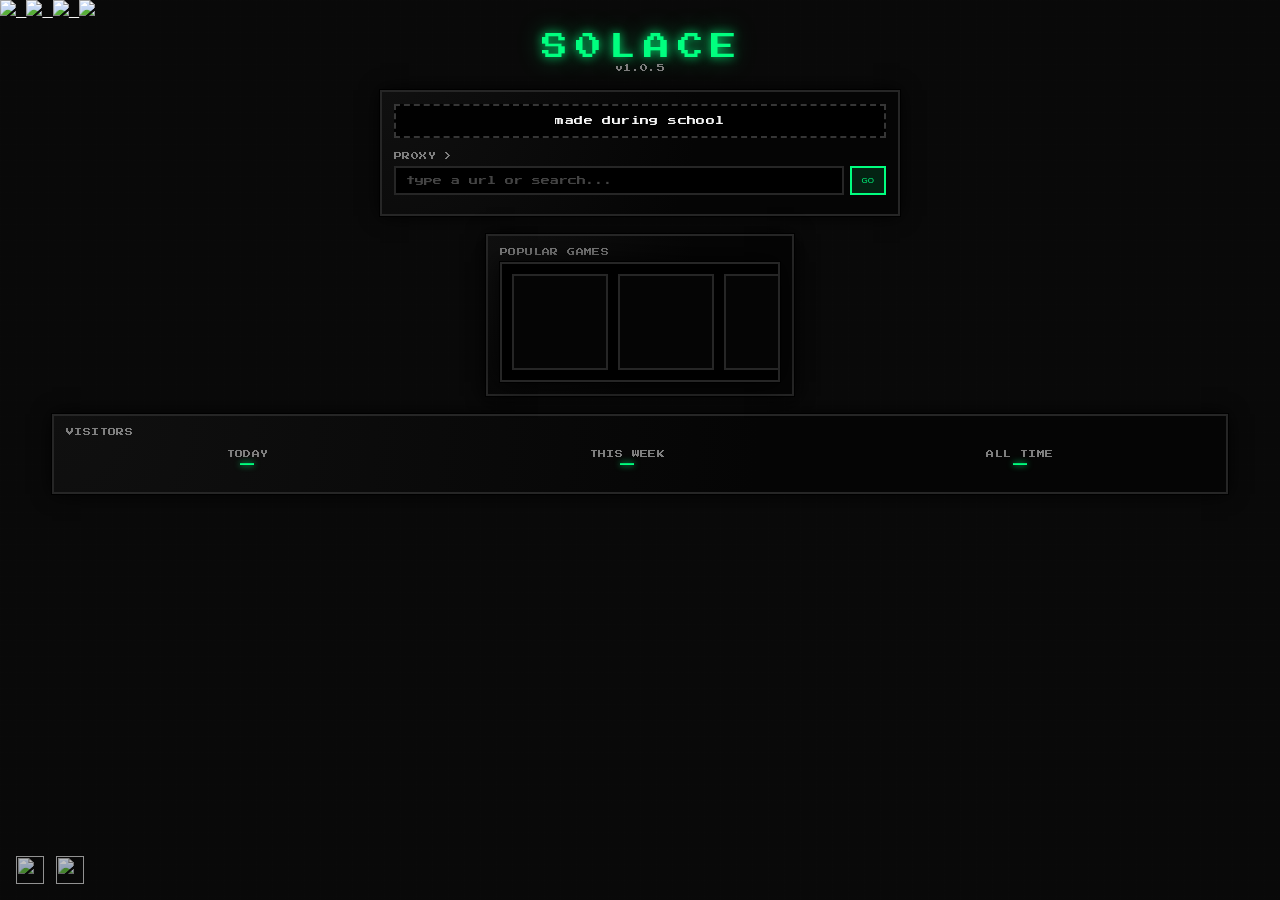
==== public/index.html @ e9535b90 "Update index.html" ====
<!doctype html>
<html lang="en">
<head>
  <meta charset="utf-8" />
  <meta name="viewport" content="width=device-width, initial-scale=1.0, shrink-to-fit=no" />
  <title>S0LACE</title>

  <link rel="shortcut icon" href="favicon.ico" />
  <link rel="stylesheet" href="index.css" />

  <!-- Scramjet stack -->
  <script src="/scram/scramjet.all.js"></script>
  <script src="baremux/index.js" defer></script>
  <script src="epoxy/index.js" defer></script>
  <script src="register-sw.js" defer></script>
  <script src="search.js" defer></script>
  <script src="index.js" defer></script>

  <!-- global theme / settings -->
  <script src="global-hub.js" defer></script>

  <style>
    :root {
      --header-h: 64px;
    }

    /* ===== HEADER / PROXY FIX ===== */
    main { padding-top: var(--header-h); }

    body.sj-proxied main { padding-top: 0; }

    body.sj-proxied iframe,
    body.sj-proxied .scramjet-frame,
    body.sj-proxied .bare-frame {
      position: fixed;
      inset: 0;
      width: 100vw;
      height: 100vh;
      border: none;
      z-index: 1;
    }

    body.sj-proxied .site-header {
      transform: translateY(-100%);
      transition: transform 0.25s ease;
    }

    .site-header {
      transition: transform 0.25s ease;
    }

    /* ===== BOTTOM ICONS ===== */
    #bottom-icons {
      position: fixed;
      bottom: 16px;
      left: 16px;
      display: flex;
      gap: 12px;
      z-index: 999;
    }
    #bottom-icons img {
      width: 28px;
      height: 28px;
      cursor: pointer;
      opacity: 0.75;
      transition: 0.2s;
    }
    #bottom-icons img:hover {
      opacity: 1;
      filter: drop-shadow(0 0 6px var(--accent));
    }

    /* ===== CENTER TEXT ===== */
    #motd {
      text-align: center;
      cursor: pointer;
    }

    .home-version {
      font-family: "Press Start 2P";
      font-size: 8px;
      color: var(--fg-dim);
      margin-top: 4px;
      text-align: center;
    }

    /* ===== POPULAR GAMES LOOP ===== */
    .popular-wrap {
      overflow: hidden;
      position: relative;
    }

    .popular-track {
      display: flex;
      width: max-content;
      animation: popular-scroll 40s linear infinite;
    }

    @keyframes popular-scroll {
      from { transform: translateX(0); }
      to { transform: translateX(-50%); }
    }

    /* ===== VISITOR PANEL ===== */
    .visitor-stats {
      display: flex;
      justify-content: space-around;
      padding: 8px 0;
    }
    .visitor-box {
      text-align: center;
      font-family: "Press Start 2P";
    }
    .visitor-label {
      font-size: 8px;
      color: var(--fg-dim);
    }
    .visitor-number {
      font-size: 14px;
      color: var(--accent);
      text-shadow: 0 0 6px var(--accent);
    }
  </style>
</head>

<body>

<!-- Bottom icons -->
<div id="bottom-icons">
  <img src="thumbs/trello.png" onclick="window.open('https://trello.com/b/GZg1EjXk/s0lace-tracking','_blank')" />
  <img src="thumbs/github.png" onclick="window.open('https://github.com/granthhss0/S0LACE','_blank')" />
</div>

<nav class="side-header">
  <a href="index.html" class="side-icon" data-icon="home" title="Home">
    <img />
  </a>
  <a href="games.html" class="side-icon" data-icon="games" title="Games">
    <img />
  </a>
  <a href="media.html" class="side-icon" data-icon="media" title="Media">
    <img />
  </a>
  <a href="settings.html" class="side-icon" data-icon="settings" title="Settings">
    <img />
  </a>
</nav>



<main class="home-main">

  <section class="home-center">
    <div class="home-logo-title">
      <div class="home-logo-mark">S0LACE</div>
      <div class="home-version">v1.0.5</div>
    </div>

    <section class="home-panel home-proxy-panel">
      <div id="motd">loading</div>

      <div style="margin-top:14px;">
        <div class="proxy-label">PR0XY &gt;</div>
        <form id="sj-form">
          <input id="sj-search-engine" value="https://www.google.com/search?q=%s" type="hidden" />
          <input id="sj-address" type="text" placeholder="type a url or search..." />
          <button class="proxy-btn" type="submit">GO</button>
        </form>
        <div id="sj-error"></div>
        <pre id="sj-error-code"></pre>
      </div>
    </section>
  </section>

  <!-- POPULAR GAMES -->
  <section class="home-panel home-popular-panel">
    <div class="motd-label">POPULAR GAMES</div>
    <div class="popular-wrap">
      <div class="popular-track">

      <a class="popular-pill" href="player.html?game=games/retrobowl/index.html">
        <span class="pill-thumb" style="background-image:url('thumbs/retrobowl.png')"></span>
        <span class="pill-name">Retro Bowl</span>
      </a>

      <a class="popular-pill" href="player.html?game=games/balatro/index.html">
        <span class="pill-thumb" style="background-image:url('thumbs/balatro.jpeg')"></span>
        <span class="pill-name">Balatro</span>
      </a>

      <a class="popular-pill" href="player.html?game=games/geometrydash/index.html">
        <span class="pill-thumb" style="background-image:url('thumbs/geometrydash.png')"></span>
        <span class="pill-name">Geometry Dash</span>
      </a>

      <a class="popular-pill" href="player.html?game=games/monkey-mart/index.html">
        <span class="pill-thumb" style="background-image:url('thumbs/monkey-mart.jpeg')"></span>
        <span class="pill-name">Monkey Mart</span>
      </a>

      <a class="popular-pill" href="player.html?game=games/level-devil/index.html">
        <span class="pill-thumb" style="background-image:url('thumbs/leveldevil.jpeg')"></span>
        <span class="pill-name">Level Devil</span>
      </a>

      <a class="popular-pill" href="player.html?game=games/deadlydescent/index.html">
        <span class="pill-thumb" style="background-image:url('thumbs/deadlydescent.jpeg')"></span>
        <span class="pill-name">Deadly Descentspan>
      </a>

      <a class="popular-pill" href="player.html?game=games/gladdihoppers.html">
        <span class="pill-thumb" style="background-image:url('thumbs/gladdihoppers.png')"></span>
        <span class="pill-name">Gladihoppers</span>
      </a>

      <a class="popular-pill" href="player.html?game=games/snow-rider/index.html">
        <span class="pill-thumb" style="background-image:url('thumbs/snow-rider.jpeg')"></span>
        <span class="pill-name">Snow Rider 3D</span>
      </a>


      <a class="popular-pill" href="player.html?game=games/drift-boss/index.html">
        <span class="pill-thumb" style="background-image:url('thumbs/drift-boss.jpeg')"></span>
        <span class="pill-name">Drift Boss</span>
      </a>

       <a class="popular-pill" href="player.html?game=games/retrobowl/index.html">
        <span class="pill-thumb" style="background-image:url('thumbs/retrobowl.png')"></span>
        <span class="pill-name">Retro Bowl</span>
      </a>

      <a class="popular-pill" href="player.html?game=games/balatro/index.html">
        <span class="pill-thumb" style="background-image:url('thumbs/balatro.jpeg')"></span>
        <span class="pill-name">Balatro</span>
      </a>

      <a class="popular-pill" href="player.html?game=games/geometrydash/index.html">
        <span class="pill-thumb" style="background-image:url('thumbs/geometrydash.png')"></span>
        <span class="pill-name">Geometry Dash</span>
      </a>

      <a class="popular-pill" href="player.html?game=games/monkey-mart/index.html">
        <span class="pill-thumb" style="background-image:url('thumbs/monkey-mart.jpeg')"></span>
        <span class="pill-name">Monkey Mart</span>
      </a>

      <a class="popular-pill" href="player.html?game=games/level-devil/index.html">
        <span class="pill-thumb" style="background-image:url('thumbs/leveldevil.jpeg')"></span>
        <span class="pill-name">Level Devil</span>
      </a>

      <a class="popular-pill" href="player.html?game=games/deadlydescent/index.html">
        <span class="pill-thumb" style="background-image:url('thumbs/deadlydescent.jpeg')"></span>
        <span class="pill-name">Deadly Descentspan>
      </a>

      <a class="popular-pill" href="player.html?game=games/gladdihoppers.html">
        <span class="pill-thumb" style="background-image:url('thumbs/gladdihoppers.png')"></span>
        <span class="pill-name">Gladihoppers</span>
      </a>

      <a class="popular-pill" href="player.html?game=games/snow-rider/index.html">
        <span class="pill-thumb" style="background-image:url('thumbs/snow-rider.jpeg')"></span>
        <span class="pill-name">Snow Rider 3D</span>
      </a>

      <!-- LOOP 2 -->
      <a class="popular-pill" href="player.html?game=games/retrobowl/index.html">
        <span class="pill-thumb" style="background-image:url('thumbs/retrobowl.png')"></span>
        <span class="pill-name">Retro Bowl</span>
      </a>

      <a class="popular-pill" href="player.html?game=games/drift-boss/index.html">
        <span class="pill-thumb" style="background-image:url('thumbs/drift-boss.jpeg')"></span>
        <span class="pill-name">Drift Boss</span>
      </a>

      </div>
    </div>
  </section>

  <!-- VISITORS -->
  <section class="home-panel">
    <div class="motd-label">VISITORS</div>
    <div class="visitor-stats">
      <div class="visitor-box">
        <div class="visitor-label">TODAY</div>
        <div id="vis-today" class="visitor-number">—</div>
      </div>
      <div class="visitor-box">
        <div class="visitor-label">THIS WEEK</div>
        <div id="vis-week" class="visitor-number">—</div>
      </div>
      <div class="visitor-box">
        <div class="visitor-label">ALL TIME</div>
        <div id="vis-all" class="visitor-number">—</div>
      </div>
    </div>
  </section>

</main>

<!-- MOTD -->
<script>
const motdEl = document.getElementById("motd");
const lines = [
  "any movie or show on media",
  "why are people actually using this site",
  "shout out to aurababy and 55gms",
  "if we average 2500 visitors per day im adding ads and selling out",
  "made during school",
  "stop giving me stupid suggestions",
  "why are people actually using this site",
  "as of 12/15 we are somehow averaging 500 viewer wth",
  "rip trinity",
  "what do yall know about moonlight",
  "need to finish adding custom domains",
  "s0lace discord???",
  "it welcome to derry finale was peak",
  "bro how are 500 people using this stupid site",
  "coding is confuzzling",
  "school admin im sowy for this site"
];
function setRandomMotd() {
  motdEl.textContent = lines[Math.floor(Math.random() * lines.length)];
}
motdEl.onclick = setRandomMotd;
setRandomMotd();
</script>

<script>
document.querySelectorAll(".side-icon").forEach(a => {
  if (a.href === location.href) a.classList.add("active");
});
</script>



<!-- Proxy detection -->
<script>
setInterval(() => {
  const proxied = document.querySelector("iframe,.scramjet-frame,.bare-frame");
  document.body.classList.toggle("sj-proxied", !!proxied);
}, 500);
</script>

<!-- FIREBASE VISITOR COUNTER (FIXED) -->
<script type="module">
import { initializeApp } from "https://www.gstatic.com/firebasejs/10.7.1/firebase-app.js";
import { getDatabase, ref, get, set } from "https://www.gstatic.com/firebasejs/10.7.1/firebase-database.js";

const app = initializeApp({
  apiKey: "AIzaSyBbgy76ThxHaKlOhpiLQ6Nw4ekR1b9t3DA",
  authDomain: "s0lace-web.firebaseapp.com",
  databaseURL: "https://s0lace-web-default-rtdb.firebaseio.com",
  projectId: "s0lace-web"
});

const db = getDatabase(app);

function todayKey(){return new Date().toISOString().split("T")[0];}
function weekKey(){
  const d=new Date(),j=new Date(d.getFullYear(),0,1);
  return "week_"+Math.ceil((((d-j)/86400000)+j.getDay()+1)/7);
}

async function updateCounters(inc=false){
  const allRef=ref(db,"visitors/all");
  const todayRef=ref(db,"visitors/today/"+todayKey());
  const weekRef=ref(db,"visitors/week/"+weekKey());

  const all=(await get(allRef)).val()||0;
  const today=(await get(todayRef)).val()||0;
  const week=(await get(weekRef)).val()||0;

  if(inc){
    await set(allRef,all+1);
    await set(todayRef,today+1);
    await set(weekRef,week+1);
  }

  document.getElementById("vis-all").textContent = all + (inc?1:0);
  document.getElementById("vis-today").textContent = today + (inc?1:0);
  document.getElementById("vis-week").textContent = week + (inc?1:0);
}

if(!sessionStorage.getItem("s0lace-counted")){
  sessionStorage.setItem("s0lace-counted","1");
  updateCounters(true);
}else updateCounters(false);
</script>

<script>
const ICON_MAP = {
  green: "green",
  amber: "amber",
  violet: "purple",
  white: "white"
};

function updateSideIcons() {
  const accent = localStorage.getItem("s0laceAccent") || "gray";
  const color = ICON_MAP[accent] || "gray";

  document.querySelectorAll(".side-icon").forEach(a => {
    const name = a.dataset.icon;
    const img = a.querySelector("img");
    const isActive = a.href === location.href;

    img.src = `thumbs/${name} ${isActive ? color : "gray"}.png`;
  });
}

updateSideIcons();
window.addEventListener("storage", updateSideIcons);
</script>


</body>
</html>
---- public/index.css ----
@import url("https://fonts.googleapis.com/css2?family=Press+Start+2P&display=swap");

/* ========= ROOT / GLOBAL ========= */

:root {
  --bg: #000000;
  --bg-soft: #050505;
  --panel: #080808;
  --panel-alt: #101010;
  --fg: #f5f5f5;
  --fg-dim: #7f7f7f;
  --accent: #00ff7f;
  --accent-soft: rgba(0, 255, 127, 0.12);
  --border-hard: #262626;
  --header-h: 56px;
}

/* ================================
   ACCOUNT PAGE OVERRIDES
   Makes buttons normal-sized,
   fixes font, proper spacing
================================ */

.account-panel,
#loggedin-section .home-panel {
  font-size: 12px !important;
}

/* Inputs */
.account-block input {
  font-size: 12px !important;
  padding: 10px !important;
  height: 38px;
}

/* Buttons */
.account-btn,
.account-actions .proxy-btn {
  font-size: 12px !important;
  padding: 10px 14px !important;
  height: 40px;
  line-height: 1;
  font-family: "Press Start 2P", sans-serif !important;
}

/* Full-width login/create buttons */
.account-btn {
  width: 100% !important;
}

/* Account action row */
.account-actions {
  gap: 12px;
}

.account-actions .proxy-btn {
  min-width: 140px;
  text-align: center;
}

/* Email label */
.account-email {
  font-size: 12px !important;
}

/* ========= THEME VARIANTS (ONLY OVERRIDE COLORS, NOTHING ELSE) ========= */

:root[data-theme="dark"] {
  --bg: #000000;
  --bg-soft: #050505;
  --panel: #080808;
  --panel-alt: #101010;
  --fg: #f5f5f5;
  --fg-dim: #7f7f7f;
  --border-hard: #262626;
}

:root[data-theme="light"] {
  --bg: #f4f4f5;
  --bg-soft: #e4e4e7;
  --panel: #ffffff;
  --panel-alt: #e5e7eb;
  --fg: #020617;
  --fg-dim: #4b5563;
  --border-hard: #cbd5f5;
}

:root[data-theme="baby"] {
  --bg: #021521;
  --bg-soft: #032334;
  --panel: #04243a;
  --panel-alt: #063751;
  --fg: #e0f2ff;
  --fg-dim: #8fb4d9;
  --border-hard: #0f3c5e;
}

:root[data-theme="xmas"] {
  --bg: #050b08;
  --bg-soft: #0a1510;
  --panel: #0f2017;
  --panel-alt: #152b1f;
  --fg: #fefce8;
  --fg-dim: #a3a3a3;
  --border-hard: #14532d;
}

/* ==========================================
   SETTINGS PAGE OVERRIDES (normal sized UI)
========================================== */

.settings-panel,
.settings-panel * {
  font-size: 12px !important;
  font-family: "Press Start 2P", sans-serif !important;
}

/* Buttons inside settings */
.settings-panel .proxy-btn,
#blank-launch,
#btn-reset-settings,
#btn-clear-media {
  font-size: 12px !important;
  padding: 10px 14px !important;
  height: 40px;
  text-align: center;
  line-height: 1;
}

/* Make full-width action buttons cleaner */
#blank-launch {
  width: 100%;
}

/* Inputs */
.settings-panel input,
.settings-panel select {
  font-size: 12px !important;
  padding: 10px !important;
  height: 38px;
}

/* Section labels */
.settings-panel .motd-label {
  font-size: 11px !important;
}


/* ========= REST OF YOUR ORIGINAL CSS (UNCHANGED) ========= */

* {
  box-sizing: border-box;
}

html,
body {
  margin: 0;
  padding: 0;
  height: 100%;
}

body {
  min-height: 100vh;
  background-color: var(--bg);
  color: var(--fg);
  font-family: "Press Start 2P", system-ui, sans-serif;
  font-size: 10px;
  letter-spacing: 0.04em;

  /* dungeon / CRT grid */
  background-image:
    linear-gradient(rgba(10, 10, 10, 0.9), rgba(10, 10, 10, 0.9)),
    repeating-linear-gradient(
      to right,
      rgba(255, 255, 255, 0.03) 0,
      rgba(255, 255, 255, 0.03) 1px,
      transparent 1px,
      transparent 16px
    ),
    repeating-linear-gradient(
      to bottom,
      rgba(255, 255, 255, 0.03) 0,
      rgba(255, 255, 255, 0.03) 1px,
      transparent 1px,
      transparent 16px
    );

  display: flex;
  flex-direction: column;
}

a {
  color: inherit;
}

/* ========= HEADER / NAV ========= */

.site-header {
  position: sticky;
  top: 0;
  z-index: 50;
  height: var(--header-h);
  display: flex;
  align-items: center;
  justify-content: space-between;
  padding: 0 14px;
  background: rgba(0, 0, 0, 0.98);
  border-bottom: 3px solid var(--border-hard);
  box-shadow: 0 0 0 1px #000, 0 6px 0 #000, 0 0 24px rgba(0, 255, 127, 0.2);
  flex-shrink: 0;
}

.site-title {
  font-size: 11px;
  text-transform: uppercase;
  color: var(--accent);
  text-shadow: 0 0 6px rgba(0, 255, 127, 0.7);
  display: flex;
  flex-direction: column;
  gap: 3px;
}

.site-title span {
  font-size: 8px;
  color: var(--fg-dim);
  text-shadow: none;
}

.site-nav {
  display: flex;
  gap: 6px;
  font-size: 8px;
}

.site-nav a {
  text-decoration: none;
  padding: 4px 8px;
  border-radius: 0;
  border: 2px solid transparent;
  color: var(--fg-dim);
  cursor: pointer;
  background: transparent;
  position: relative;
  overflow: hidden;
}

.site-nav a::before {
  content: "";
  position: absolute;
  inset: 0;
  background: linear-gradient(
    135deg,
    rgba(0, 255, 127, 0.2),
    transparent 50%,
    rgba(0, 255, 127, 0.2)
  );
  mix-blend-mode: screen;
  opacity: 0;
  transition: opacity 0.15s ease;
  pointer-events: none;
}

.site-nav a:hover::before {
  opacity: 1;
}

.site-nav a:hover {
  color: var(--fg);
  border-color: var(--border-hard);
  box-shadow: 0 0 0 1px #000, 0 0 18px rgba(0, 255, 127, 0.4);
}

.site-nav a.active {
  color: var(--accent);
  border-color: var(--accent);
  background: var(--accent-soft);
  box-shadow: 0 0 0 1px #000, 0 0 18px rgba(0, 255, 127, 0.6);
}

/* ========= MAIN LAYOUT ========= */

main {
  padding: 18px 12px 32px;
  max-width: 1200px;
  margin: 0 auto;
  width: 100%;
  flex: 1;
}

/* ========= PAGE HEADER ========= */

.page-header {
  display: flex;
  flex-direction: column;
  gap: 8px;
  margin-bottom: 18px;
}

h1 {
  font-size: 14px;
  margin: 0;
  text-transform: uppercase;
  display: inline-flex;
  align-items: center;
  gap: 8px;
}

h1::before,
h1::after {
  content: "█";
  color: var(--accent);
  font-size: 12px;
}

.sub {
  font-size: 8px;
  color: var(--fg-dim);
  max-width: 420px;
  line-height: 1.6;
}

.sub span {
  color: var(--accent);
}

/* ========= HOME ========= */

.home-main {
  flex: 1;
  padding: 18px 12px 32px;
  display: flex;
  flex-direction: column;
  gap: 18px;
}

.home-center {
  max-width: 520px;
  margin: 0 auto;
  width: 100%;
  display: flex;
  flex-direction: column;
  gap: 12px;
}

.home-logo-title {
  text-align: center;
  padding-bottom: 6px;
}

.home-logo-mark {
  font-size: 26px;
  letter-spacing: 0.3em;
  text-indent: 0.3em;
  color: var(--accent);
  text-transform: uppercase;
  text-shadow: 0 0 10px rgba(0, 255, 127, 0.8),
    0 0 22px rgba(0, 255, 127, 0.5);
}

.home-logo-sub {
  margin-top: 4px;
  font-size: 8px;
  color: var(--fg-dim);
}

.home-panel {
  border: 2px solid var(--border-hard);
  background: radial-gradient(circle at top left, #101010 0, #050505 60%);
  padding: 12px;
  box-shadow: 0 0 0 1px #000, 0 0 18px rgba(0, 0, 0, 0.9);
}

.home-proxy-panel {
  margin: 0;
}

.home-popular-panel {
  max-width: 1000px;
  margin: 0 auto;
}

.motd-label {
  font-size: 8px;
  color: var(--fg-dim);
  margin-bottom: 6px;
}

/* MOTD */
#motd {
  font-size: 9px;
  line-height: 1.6;
  cursor: pointer;
  padding: 8px;
  border: 2px dashed rgba(60, 60, 60, 0.9);
  background: rgba(0, 0, 0, 0.9);
}

#motd:hover {
  border-color: var(--accent);
  box-shadow: 0 0 12px rgba(0, 255, 127, 0.4);
}

/* POPULAR STRIP */
.popular-wrap {
  overflow: hidden;
  border: 2px solid var(--border-hard);
  background: #000;
  box-shadow: 0 0 0 1px #000, 0 0 24px rgba(0, 0, 0, 0.9);
}

.popular-track {
  display: flex;
  gap: 10px;
  padding: 10px;
  width: max-content;
  animation: popular-scroll 28s linear infinite;
}

@keyframes popular-scroll {
  from { transform: translateX(0); }
  to { transform: translateX(-50%); }
}

.popular-pill {
  position: relative;
  display: block;
  flex: 0 0 96px;
  height: 96px;
  border: 2px solid var(--border-hard);
  background: #050505;
  overflow: hidden;
  cursor: pointer;
}

.pill-thumb {
  position: absolute;
  inset: 0;
  background-size: cover;
  background-position: center;
  background-color: #050505;
  image-rendering: pixelated;
}

.pill-name {
  position: absolute;
  inset: 0;
  display: flex;
  align-items: center;
  justify-content: center;
  font-size: 8px;
  padding: 4px;
  text-align: center;
  background: rgba(0, 0, 0, 0.82);
  color: var(--accent);
  opacity: 0;
  transition: opacity 0.12s ease;
  text-shadow: 0 0 6px rgba(0, 255, 127, 0.7);
}

.popular-pill:hover .pill-name {
  opacity: 1;
}

@media (max-width: 600px) {
  .popular-pill {
    flex: 0 0 80px;
    height: 80px;
  }
}

/* PROXY FORM */

.proxy-label {
  font-size: 8px;
  color: var(--fg-dim);
  margin-bottom: 6px;
}

#sj-form {
  display: flex;
  gap: 6px;
  margin-top: 4px;
}

#sj-address {
  flex: 1;
  padding: 8px 10px;
  border-radius: 0;
  border: 2px solid var(--border-hard);
  background: #000;
  color: var(--fg);
  font-size: 9px;
  font-family: "Press Start 2P", system-ui, sans-serif;
}

#sj-address::placeholder {
  color: #444;
}

#sj-address:focus {
  border-color: var(--accent);
  box-shadow: 0 0 0 1px #000, 0 0 12px rgba(0, 255, 127, 0.5);
}

.proxy-btn {
  font-size: 8px;
  padding: 0 10px;
  border: 2px solid var(--accent);
  background: var(--accent-soft);
  color: var(--accent);
}

.proxy-btn:hover {
  background: rgba(0, 255, 127, 0.25);
  box-shadow: 0 0 0 1px #000,
    0 0 16px rgba(0, 255, 127, 0.6);
}

/* ERROR */
#sj-error {
  margin-top: 6px;
  font-size: 8px;
  color: #ff6666;
  white-space: pre-wrap;
}

#sj-error-code {
  font-size: 7px;
  color: #ccc;
  font-family: "Courier New";
}

#sj-frame {
  border: none;
  position: absolute;
  top: 0;
  left: 0;
  width: 100vw;
  height: 100vh;
  background-color: #000;
}

/* SEARCH + GRIDS */

.games-search-wrap,
.app-search-wrap,
.media-search-wrap {
  margin: 10px 0 18px;
  padding: 8px;
  border: 2px solid var(--border-hard);
  background: radial-gradient(circle at top left, #101010 0, #050505 60%);
  box-shadow: 0 0 0 1px #000, 0 0 18px rgba(0, 0, 0, 0.9);
  display: flex;
  align-items: center;
  gap: 8px;
}

.search-label {
  font-size: 8px;
  color: var(--fg-dim);
}

#game-search,
#app-search,
#media-search {
  flex: 1;
  padding: 7px 10px;
  border-radius: 0;
  border: 2px solid var(--border-hard);
  background: #000;
  color: var(--fg);
  font-size: 9px;
  font-family: "Press Start 2P";
}

.game-grid,
.app-grid,
.media-grid {
  display: grid;
  grid-template-columns: repeat(6, 1fr);
  gap: 14px;
}

.game-card,
.app-card,
.media-card {
  background: var(--panel);
  border-radius: 0;
  padding: 6px;
  border: 2px solid var(--border-hard);
  display: flex;
  flex-direction: column;
  cursor: pointer;
  text-decoration: none;
  color: var(--fg);
  transition: transform 0.08s ease,
    box-shadow 0.08s ease,
    border-color 0.08s ease,
    background 0.08s ease;
  position: relative;
  overflow: hidden;
}

.game-card::after,
.app-card::after,
.media-card::after {
  content: "";
  position: absolute;
  inset: 0;
  background: repeating-linear-gradient(
      to bottom,
      rgba(0, 0, 0, 0.2) 0,
      rgba(0, 0, 0, 0.2) 2px,
      transparent 2px,
      transparent 4px
    );
  mix-blend-mode: soft-light;
  opacity: 0.2;
}

.game-thumb,
.app-thumb {
  width: 100%;
  aspect-ratio: 1/1;
  background: #000;
  border: 2px solid #151515;
  overflow: hidden;
}

.poster-thumb {
  width: 100%;
  aspect-ratio: 2/3;
  background: #000;
  border: 2px solid #151515;
  overflow: hidden;
}

.game-thumb img,
.app-thumb img,
.poster-thumb img {
  width: 100%;
  height: 100%;
  object-fit: cover;
  image-rendering: pixelated;
}

.game-overlay,
.app-overlay,
.media-overlay {
  position: absolute;
  inset: 0;
  background: rgba(0, 0, 0, 0.8);
  display: flex;
  align-items: center;
  justify-content: center;
  opacity: 0;
  transition: 0.12s ease;
  font-size: 9px;
  color: var(--accent);
  text-shadow: 0 0 6px rgba(0, 255, 127, 0.7);
}

.game-card:hover .game-overlay,
.app-card:hover .app-overlay,
.media-card:hover .media-overlay {
  opacity: 1;
}

.game-card:hover,
.app-card:hover,
.media-card:hover {
  transform: translateY(-2px);
  border-color: var(--accent);
  background: var(--panel-alt);
  box-shadow: 0 0 0 1px #000,
    0 0 20px rgba(0, 255, 127, 0.45);
}

#game-empty,
#app-empty,
#media-empty {
  display: none;
  font-size: 8px;
  color: var(--fg-dim);
  padding: 6px 8px;
  border: 1px dashed #333;
  background: rgba(0, 0, 0, 0.7);
}

/* PLAYER LAYOUT */

main.player-main {
  flex: 1;
  padding: 12px 10px 12px;
  display: flex;
  flex-direction: column;
  gap: 8px;
  max-width: 1200px;
  margin: 0 auto;
  width: 100%;
  min-height: calc(100vh - var(--header-h));
}

.player-info {
  display: flex;
  justify-content: space-between;
  font-size: 9px;
  color: var(--fg-dim);
}

.player-actions {
  display: flex;
  gap: 8px;
  flex-wrap: wrap;
}

.player-actions button,
.player-actions a {
  font-size: 8px;
  border: 2px solid var(--border-hard);
  background: #000;
  color: var(--fg);
  padding: 3px 8px;
}

.player-actions button:hover,
.player-actions a:hover {
  border-color: var(--accent);
  color: var(--accent);
  box-shadow: 0 0 14px rgba(0, 255, 127, 0.5);
}

.player-frame-wrap {
  flex: 1;
  border: 2px solid var(--border-hard);
  overflow: hidden;
  background: #020617;
  box-shadow: 0 20px 60px rgba(0, 0, 0, 0.8);
}

#media-frame {
  width: 100%;
  height: 100%;
  border: none;
}

/* RESPONSIVE */

@media (max-width: 1024px) {
  .game-grid,
  .app-grid,
  .media-grid {
    grid-template-columns: repeat(4, 1fr);
  }
}

@media (max-width: 800px) {
  .site-header {
    padding: 0 10px;
  }
  .site-title {
    font-size: 10px;
  }
  .site-nav {
    gap: 4px;
  }
  .site-nav a {
    padding: 3px 6px;
  }
  .game-grid,
  .app-grid,
  .media-grid {
    grid-template-columns: repeat(3, 1fr);
  }
}

@media (max-width: 540px) {
  body {
    font-size: 9px;
  }
  .game-grid,
  .app-grid,
  .media-grid {
    grid-template-columns: repeat(2, 1fr);
  }
}
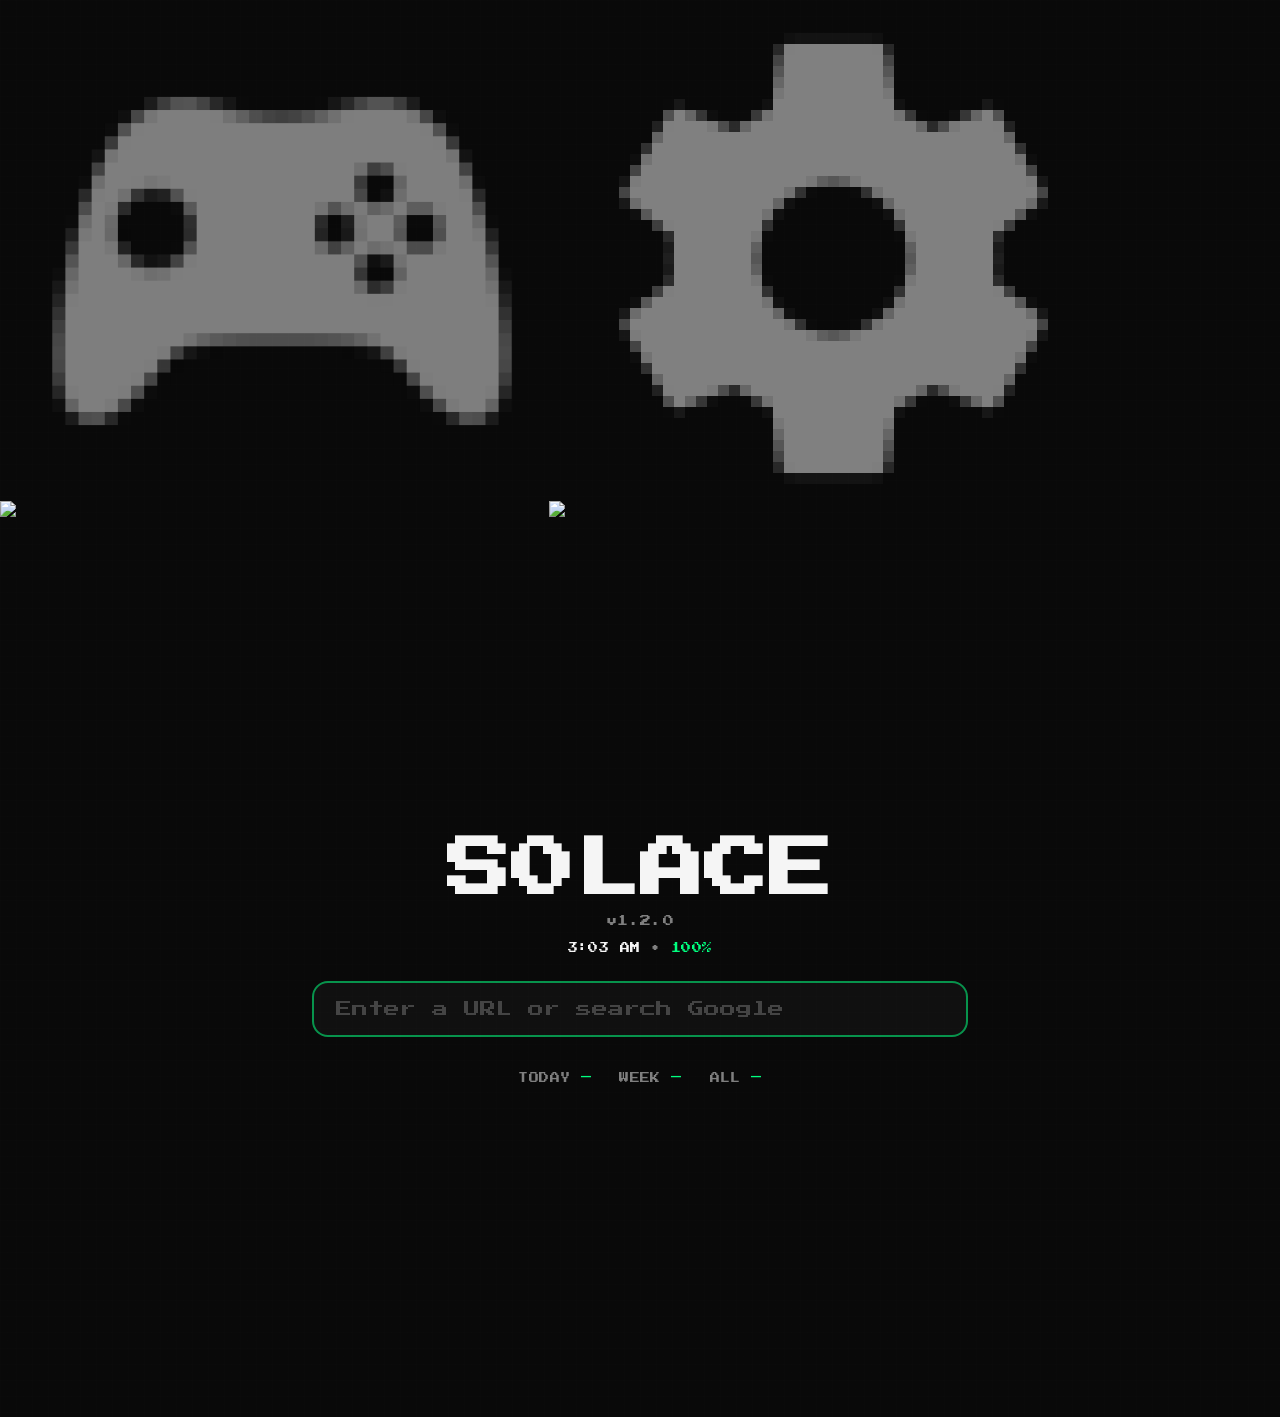
==== commit 47e4a318: "Update index.html" ====
--- a/public/index.html
+++ b/public/index.html
@@ -2,32 +2,30 @@
 <html lang="en">
 <head>
   <meta charset="utf-8" />
-  <meta name="viewport" content="width=device-width, initial-scale=1.0, shrink-to-fit=no" />
+  <meta name="viewport" content="width=device-width, initial-scale=1.0" />
   <title>S0LACE</title>
 
   <link rel="shortcut icon" href="favicon.ico" />
   <link rel="stylesheet" href="index.css" />
 
-  <!-- Scramjet stack -->
+  <!-- REQUIRED ORDER (DO NOT CHANGE) -->
+  <script src="baremux/index.js"></script>
+  <script src="epoxy/index.js"></script>
   <script src="/scram/scramjet.all.js"></script>
-  <script src="baremux/index.js" defer></script>
-  <script src="epoxy/index.js" defer></script>
+
   <script src="register-sw.js" defer></script>
-  <script src="search.js" defer></script>
   <script src="index.js" defer></script>
-
-  <!-- global theme / settings -->
   <script src="global-hub.js" defer></script>
 
   <style>
-    :root {
-      --header-h: 64px;
-    }
-
-    /* ===== HEADER / PROXY FIX ===== */
-    main { padding-top: var(--header-h); }
-
-    body.sj-proxied main { padding-top: 0; }
+    body { min-height: 100vh; }
+
+    main {
+      min-height: 100vh;
+      display: flex;
+      justify-content: center;
+      align-items: center;
+    }
 
     body.sj-proxied iframe,
     body.sj-proxied .scramjet-frame,
@@ -40,381 +38,216 @@
       z-index: 1;
     }
 
-    body.sj-proxied .site-header {
-      transform: translateY(-100%);
-      transition: transform 0.25s ease;
-    }
-
-    .site-header {
-      transition: transform 0.25s ease;
-    }
-
-    /* ===== BOTTOM ICONS ===== */
-    #bottom-icons {
-      position: fixed;
-      bottom: 16px;
-      left: 16px;
+    .home-wrap {
+      max-width: 720px;
+      width: 100%;
+      padding: 32px;
+      text-align: center;
+    }
+
+    .home-title {
+      font-size: 64px;
+      font-weight: 800;
+      color: var(--fg);
+    }
+
+    .home-version {
+      margin-top: 14px;
+      font-size: 11px;
+      font-family: "Press Start 2P";
+      color: var(--fg-dim);
+    }
+
+    .home-status {
+      margin-top: 16px;
+      font-family: "Press Start 2P";
+      font-size: 10px;
       display: flex;
-      gap: 12px;
-      z-index: 999;
-    }
-    #bottom-icons img {
-      width: 28px;
-      height: 28px;
-      cursor: pointer;
-      opacity: 0.75;
-      transition: 0.2s;
-    }
-    #bottom-icons img:hover {
-      opacity: 1;
-      filter: drop-shadow(0 0 6px var(--accent));
-    }
-
-    /* ===== CENTER TEXT ===== */
-    #motd {
-      text-align: center;
-      cursor: pointer;
-    }
-
-    .home-version {
+      justify-content: center;
+      gap: 10px;
+      color: var(--fg-dim);
+    }
+
+    #clock { color: var(--fg); }
+    #battery { color: var(--accent); }
+
+    .proxy-wrap { margin-top: 28px; }
+
+    #sj-address {
+      width: 100%;
+      padding: 18px 22px;
+      font-size: 16px;
+      border-radius: 16px;
+      background: rgba(255,255,255,0.03);
+      color: var(--fg);
+      border: 2px solid color-mix(in srgb, var(--accent) 55%, transparent);
+      outline: none;
+    }
+
+    .visitor-meta {
+      margin-top: 36px;
+      display: flex;
+      justify-content: center;
+      gap: 28px;
       font-family: "Press Start 2P";
-      font-size: 8px;
+      font-size: 10px;
       color: var(--fg-dim);
-      margin-top: 4px;
-      text-align: center;
-    }
-
-    /* ===== POPULAR GAMES LOOP ===== */
-    .popular-wrap {
-      overflow: hidden;
-      position: relative;
-    }
-
-    .popular-track {
-      display: flex;
-      width: max-content;
-      animation: popular-scroll 40s linear infinite;
-    }
-
-    @keyframes popular-scroll {
-      from { transform: translateX(0); }
-      to { transform: translateX(-50%); }
-    }
-
-    /* ===== VISITOR PANEL ===== */
-    .visitor-stats {
-      display: flex;
-      justify-content: space-around;
-      padding: 8px 0;
-    }
-    .visitor-box {
-      text-align: center;
-      font-family: "Press Start 2P";
-    }
-    .visitor-label {
-      font-size: 8px;
-      color: var(--fg-dim);
-    }
-    .visitor-number {
-      font-size: 14px;
-      color: var(--accent);
-      text-shadow: 0 0 6px var(--accent);
-    }
+    }
+
+    .visitor-meta span { color: var(--accent); }
   </style>
 </head>
 
 <body>
 
-<!-- Bottom icons -->
-<div id="bottom-icons">
-  <img src="thumbs/trello.png" onclick="window.open('https://trello.com/b/GZg1EjXk/s0lace-tracking','_blank')" />
-  <img src="thumbs/github.png" onclick="window.open('https://github.com/granthhss0/S0LACE','_blank')" />
-</div>
-
 <nav class="side-header">
-  <a href="index.html" class="side-icon" data-icon="home" title="Home">
-    <img />
-  </a>
-  <a href="games.html" class="side-icon" data-icon="games" title="Games">
-    <img />
-  </a>
-  <a href="media.html" class="side-icon" data-icon="media" title="Media">
-    <img />
-  </a>
-  <a href="settings.html" class="side-icon" data-icon="settings" title="Settings">
-    <img />
-  </a>
+  <a href="index.html" class="side-icon" data-icon="home"><img /></a>
+  <a href="games.html" class="side-icon" data-icon="games"><img /></a>
+  <a href="media.html" class="side-icon" data-icon="media"><img /></a>
+  <a href="settings.html" class="side-icon" data-icon="settings"><img /></a>
 </nav>
 
-
-
-<main class="home-main">
-
-  <section class="home-center">
-    <div class="home-logo-title">
-      <div class="home-logo-mark">S0LACE</div>
-      <div class="home-version">v1.0.5</div>
+<main>
+  <div class="home-wrap">
+
+    <div class="home-title">S0LACE</div>
+    <div class="home-version">v1.2.0</div>
+
+    <div class="home-status">
+      <span id="clock">--:--</span>
+      <span>•</span>
+      <span id="battery">--%</span>
     </div>
 
-    <section class="home-panel home-proxy-panel">
-      <div id="motd">loading</div>
-
-      <div style="margin-top:14px;">
-        <div class="proxy-label">PR0XY &gt;</div>
-        <form id="sj-form">
-          <input id="sj-search-engine" value="https://www.google.com/search?q=%s" type="hidden" />
-          <input id="sj-address" type="text" placeholder="type a url or search..." />
-          <button class="proxy-btn" type="submit">GO</button>
-        </form>
-        <div id="sj-error"></div>
-        <pre id="sj-error-code"></pre>
-      </div>
-    </section>
-  </section>
-
-  <!-- POPULAR GAMES -->
-  <section class="home-panel home-popular-panel">
-    <div class="motd-label">POPULAR GAMES</div>
-    <div class="popular-wrap">
-      <div class="popular-track">
-
-      <a class="popular-pill" href="player.html?game=games/retrobowl/index.html">
-        <span class="pill-thumb" style="background-image:url('thumbs/retrobowl.png')"></span>
-        <span class="pill-name">Retro Bowl</span>
-      </a>
-
-      <a class="popular-pill" href="player.html?game=games/balatro/index.html">
-        <span class="pill-thumb" style="background-image:url('thumbs/balatro.jpeg')"></span>
-        <span class="pill-name">Balatro</span>
-      </a>
-
-      <a class="popular-pill" href="player.html?game=games/geometrydash/index.html">
-        <span class="pill-thumb" style="background-image:url('thumbs/geometrydash.png')"></span>
-        <span class="pill-name">Geometry Dash</span>
-      </a>
-
-      <a class="popular-pill" href="player.html?game=games/monkey-mart/index.html">
-        <span class="pill-thumb" style="background-image:url('thumbs/monkey-mart.jpeg')"></span>
-        <span class="pill-name">Monkey Mart</span>
-      </a>
-
-      <a class="popular-pill" href="player.html?game=games/level-devil/index.html">
-        <span class="pill-thumb" style="background-image:url('thumbs/leveldevil.jpeg')"></span>
-        <span class="pill-name">Level Devil</span>
-      </a>
-
-      <a class="popular-pill" href="player.html?game=games/deadlydescent/index.html">
-        <span class="pill-thumb" style="background-image:url('thumbs/deadlydescent.jpeg')"></span>
-        <span class="pill-name">Deadly Descentspan>
-      </a>
-
-      <a class="popular-pill" href="player.html?game=games/gladdihoppers.html">
-        <span class="pill-thumb" style="background-image:url('thumbs/gladdihoppers.png')"></span>
-        <span class="pill-name">Gladihoppers</span>
-      </a>
-
-      <a class="popular-pill" href="player.html?game=games/snow-rider/index.html">
-        <span class="pill-thumb" style="background-image:url('thumbs/snow-rider.jpeg')"></span>
-        <span class="pill-name">Snow Rider 3D</span>
-      </a>
-
-
-      <a class="popular-pill" href="player.html?game=games/drift-boss/index.html">
-        <span class="pill-thumb" style="background-image:url('thumbs/drift-boss.jpeg')"></span>
-        <span class="pill-name">Drift Boss</span>
-      </a>
-
-       <a class="popular-pill" href="player.html?game=games/retrobowl/index.html">
-        <span class="pill-thumb" style="background-image:url('thumbs/retrobowl.png')"></span>
-        <span class="pill-name">Retro Bowl</span>
-      </a>
-
-      <a class="popular-pill" href="player.html?game=games/balatro/index.html">
-        <span class="pill-thumb" style="background-image:url('thumbs/balatro.jpeg')"></span>
-        <span class="pill-name">Balatro</span>
-      </a>
-
-      <a class="popular-pill" href="player.html?game=games/geometrydash/index.html">
-        <span class="pill-thumb" style="background-image:url('thumbs/geometrydash.png')"></span>
-        <span class="pill-name">Geometry Dash</span>
-      </a>
-
-      <a class="popular-pill" href="player.html?game=games/monkey-mart/index.html">
-        <span class="pill-thumb" style="background-image:url('thumbs/monkey-mart.jpeg')"></span>
-        <span class="pill-name">Monkey Mart</span>
-      </a>
-
-      <a class="popular-pill" href="player.html?game=games/level-devil/index.html">
-        <span class="pill-thumb" style="background-image:url('thumbs/leveldevil.jpeg')"></span>
-        <span class="pill-name">Level Devil</span>
-      </a>
-
-      <a class="popular-pill" href="player.html?game=games/deadlydescent/index.html">
-        <span class="pill-thumb" style="background-image:url('thumbs/deadlydescent.jpeg')"></span>
-        <span class="pill-name">Deadly Descentspan>
-      </a>
-
-      <a class="popular-pill" href="player.html?game=games/gladdihoppers.html">
-        <span class="pill-thumb" style="background-image:url('thumbs/gladdihoppers.png')"></span>
-        <span class="pill-name">Gladihoppers</span>
-      </a>
-
-      <a class="popular-pill" href="player.html?game=games/snow-rider/index.html">
-        <span class="pill-thumb" style="background-image:url('thumbs/snow-rider.jpeg')"></span>
-        <span class="pill-name">Snow Rider 3D</span>
-      </a>
-
-      <!-- LOOP 2 -->
-      <a class="popular-pill" href="player.html?game=games/retrobowl/index.html">
-        <span class="pill-thumb" style="background-image:url('thumbs/retrobowl.png')"></span>
-        <span class="pill-name">Retro Bowl</span>
-      </a>
-
-      <a class="popular-pill" href="player.html?game=games/drift-boss/index.html">
-        <span class="pill-thumb" style="background-image:url('thumbs/drift-boss.jpeg')"></span>
-        <span class="pill-name">Drift Boss</span>
-      </a>
-
-      </div>
+    <div class="proxy-wrap">
+      <form id="sj-form">
+        <input id="sj-address"
+               placeholder="Enter a URL or search Google"
+               autocomplete="off" />
+      </form>
     </div>
-  </section>
-
-  <!-- VISITORS -->
-  <section class="home-panel">
-    <div class="motd-label">VISITORS</div>
-    <div class="visitor-stats">
-      <div class="visitor-box">
-        <div class="visitor-label">TODAY</div>
-        <div id="vis-today" class="visitor-number">—</div>
-      </div>
-      <div class="visitor-box">
-        <div class="visitor-label">THIS WEEK</div>
-        <div id="vis-week" class="visitor-number">—</div>
-      </div>
-      <div class="visitor-box">
-        <div class="visitor-label">ALL TIME</div>
-        <div id="vis-all" class="visitor-number">—</div>
-      </div>
+
+    <div class="visitor-meta">
+      <div>TODAY <span id="vis-today">—</span></div>
+      <div>WEEK <span id="vis-week">—</span></div>
+      <div>ALL <span id="vis-all">—</span></div>
     </div>
-  </section>
-
+
+  </div>
 </main>
 
-<!-- MOTD -->
+<!-- PROXY SUBMIT (CLEAN + WORKING) -->
 <script>
-const motdEl = document.getElementById("motd");
-const lines = [
-  "any movie or show on media",
-  "why are people actually using this site",
-  "shout out to aurababy and 55gms",
-  "if we average 2500 visitors per day im adding ads and selling out",
-  "made during school",
-  "stop giving me stupid suggestions",
-  "why are people actually using this site",
-  "as of 12/15 we are somehow averaging 500 viewer wth",
-  "rip trinity",
-  "what do yall know about moonlight",
-  "need to finish adding custom domains",
-  "s0lace discord???",
-  "it welcome to derry finale was peak",
-  "bro how are 500 people using this stupid site",
-  "coding is confuzzling",
-  "school admin im sowy for this site"
-];
-function setRandomMotd() {
-  motdEl.textContent = lines[Math.floor(Math.random() * lines.length)];
-}
-motdEl.onclick = setRandomMotd;
-setRandomMotd();
-</script>
-
+const form = document.getElementById("sj-form");
+const input = document.getElementById("sj-address");
+
+form.addEventListener("submit", e => {
+  e.preventDefault();
+
+  let url = input.value.trim();
+  if (!url) return;
+
+  if (!url.includes("://")) {
+    url = "https://www.google.com/search?q=" + encodeURIComponent(url);
+  }
+
+  scramjet.open(url);
+});
+</script>
+
+<!-- ICON SYNC -->
 <script>
-document.querySelectorAll(".side-icon").forEach(a => {
-  if (a.href === location.href) a.classList.add("active");
-});
-</script>
-
-
-
-<!-- Proxy detection -->
+function getAccent() {
+  return localStorage.getItem("s0laceAccent") || "gray";
+}
+function updateSideIcons() {
+  const accent = getAccent();
+  document.querySelectorAll(".side-icon").forEach(a => {
+    const icon = a.dataset.icon;
+    const img = a.querySelector("img");
+    const active = a.href === location.href;
+    img.src = `thumbs/${icon}/${active ? accent : "gray"}.png`;
+  });
+}
+updateSideIcons();
+window.addEventListener("storage", updateSideIcons);
+</script>
+
+<!-- CLOCK + BATTERY -->
 <script>
-setInterval(() => {
-  const proxied = document.querySelector("iframe,.scramjet-frame,.bare-frame");
-  document.body.classList.toggle("sj-proxied", !!proxied);
-}, 500);
-</script>
-
-<!-- FIREBASE VISITOR COUNTER (FIXED) -->
+function updateClock() {
+  const d = new Date();
+  let h = d.getHours();
+  const m = String(d.getMinutes()).padStart(2,"0");
+  const ap = h >= 12 ? "PM" : "AM";
+  h = h % 12 || 12;
+  clock.textContent = `${h}:${m} ${ap}`;
+}
+updateClock();
+setInterval(updateClock, 1000);
+
+if (navigator.getBattery) {
+  navigator.getBattery().then(b => {
+    const upd = () => battery.textContent = Math.round(b.level * 100) + "%";
+    upd();
+    b.onlevelchange = upd;
+    b.onchargingchange = upd;
+  });
+} else {
+  battery.textContent = "N/A";
+}
+</script>
+
+<!-- FIREBASE (SAFE SINGLE INIT) -->
 <script type="module">
-import { initializeApp } from "https://www.gstatic.com/firebasejs/10.7.1/firebase-app.js";
-import { getDatabase, ref, get, set } from "https://www.gstatic.com/firebasejs/10.7.1/firebase-database.js";
-
-const app = initializeApp({
+import { initializeApp, getApps } from
+"https://www.gstatic.com/firebasejs/10.7.1/firebase-app.js";
+import { getDatabase, ref, get, runTransaction } from
+"https://www.gstatic.com/firebasejs/10.7.1/firebase-database.js";
+
+const cfg = {
   apiKey: "AIzaSyBbgy76ThxHaKlOhpiLQ6Nw4ekR1b9t3DA",
-  authDomain: "s0lace-web.firebaseapp.com",
   databaseURL: "https://s0lace-web-default-rtdb.firebaseio.com",
   projectId: "s0lace-web"
-});
-
+};
+
+const app = getApps().length ? getApps()[0] : initializeApp(cfg);
 const db = getDatabase(app);
 
-function todayKey(){return new Date().toISOString().split("T")[0];}
-function weekKey(){
-  const d=new Date(),j=new Date(d.getFullYear(),0,1);
-  return "week_"+Math.ceil((((d-j)/86400000)+j.getDay()+1)/7);
-}
-
-async function updateCounters(inc=false){
-  const allRef=ref(db,"visitors/all");
-  const todayRef=ref(db,"visitors/today/"+todayKey());
-  const weekRef=ref(db,"visitors/week/"+weekKey());
-
-  const all=(await get(allRef)).val()||0;
-  const today=(await get(todayRef)).val()||0;
-  const week=(await get(weekRef)).val()||0;
-
-  if(inc){
-    await set(allRef,all+1);
-    await set(todayRef,today+1);
-    await set(weekRef,week+1);
-  }
-
-  document.getElementById("vis-all").textContent = all + (inc?1:0);
-  document.getElementById("vis-today").textContent = today + (inc?1:0);
-  document.getElementById("vis-week").textContent = week + (inc?1:0);
-}
-
-if(!sessionStorage.getItem("s0lace-counted")){
+const elAll = vis-all;
+const elToday = vis-today;
+const elWeek = vis-week;
+
+const today = () => new Date().toISOString().split("T")[0];
+const week = () => {
+  const d = new Date(), j = new Date(d.getFullYear(),0,1);
+  return "week_" + Math.ceil((((d - j)/86400000) + j.getDay() + 1) / 7);
+};
+
+async function incrementOnce() {
+  if (sessionStorage.getItem("s0lace-counted")) return;
   sessionStorage.setItem("s0lace-counted","1");
-  updateCounters(true);
-}else updateCounters(false);
-</script>
-
-<script>
-const ICON_MAP = {
-  green: "green",
-  amber: "amber",
-  violet: "purple",
-  white: "white"
-};
-
-function updateSideIcons() {
-  const accent = localStorage.getItem("s0laceAccent") || "gray";
-  const color = ICON_MAP[accent] || "gray";
-
-  document.querySelectorAll(".side-icon").forEach(a => {
-    const name = a.dataset.icon;
-    const img = a.querySelector("img");
-    const isActive = a.href === location.href;
-
-    img.src = `thumbs/${name} ${isActive ? color : "gray"}.png`;
-  });
-}
-
-updateSideIcons();
-window.addEventListener("storage", updateSideIcons);
-</script>
-
+  await Promise.all([
+    runTransaction(ref(db,"visitors/all"), v => (v||0)+1),
+    runTransaction(ref(db,"visitors/today/"+today()), v => (v||0)+1),
+    runTransaction(ref(db,"visitors/week/"+week()), v => (v||0)+1)
+  ]);
+}
+
+async function render() {
+  const [a,t,w] = await Promise.all([
+    get(ref(db,"visitors/all")),
+    get(ref(db,"visitors/today/"+today())),
+    get(ref(db,"visitors/week/"+week()))
+  ]);
+  elAll.textContent = a.val() || 0;
+  elToday.textContent = t.val() || 0;
+  elWeek.textContent = w.val() || 0;
+}
+
+await incrementOnce();
+await render();
+</script>
 
 </body>
 </html>
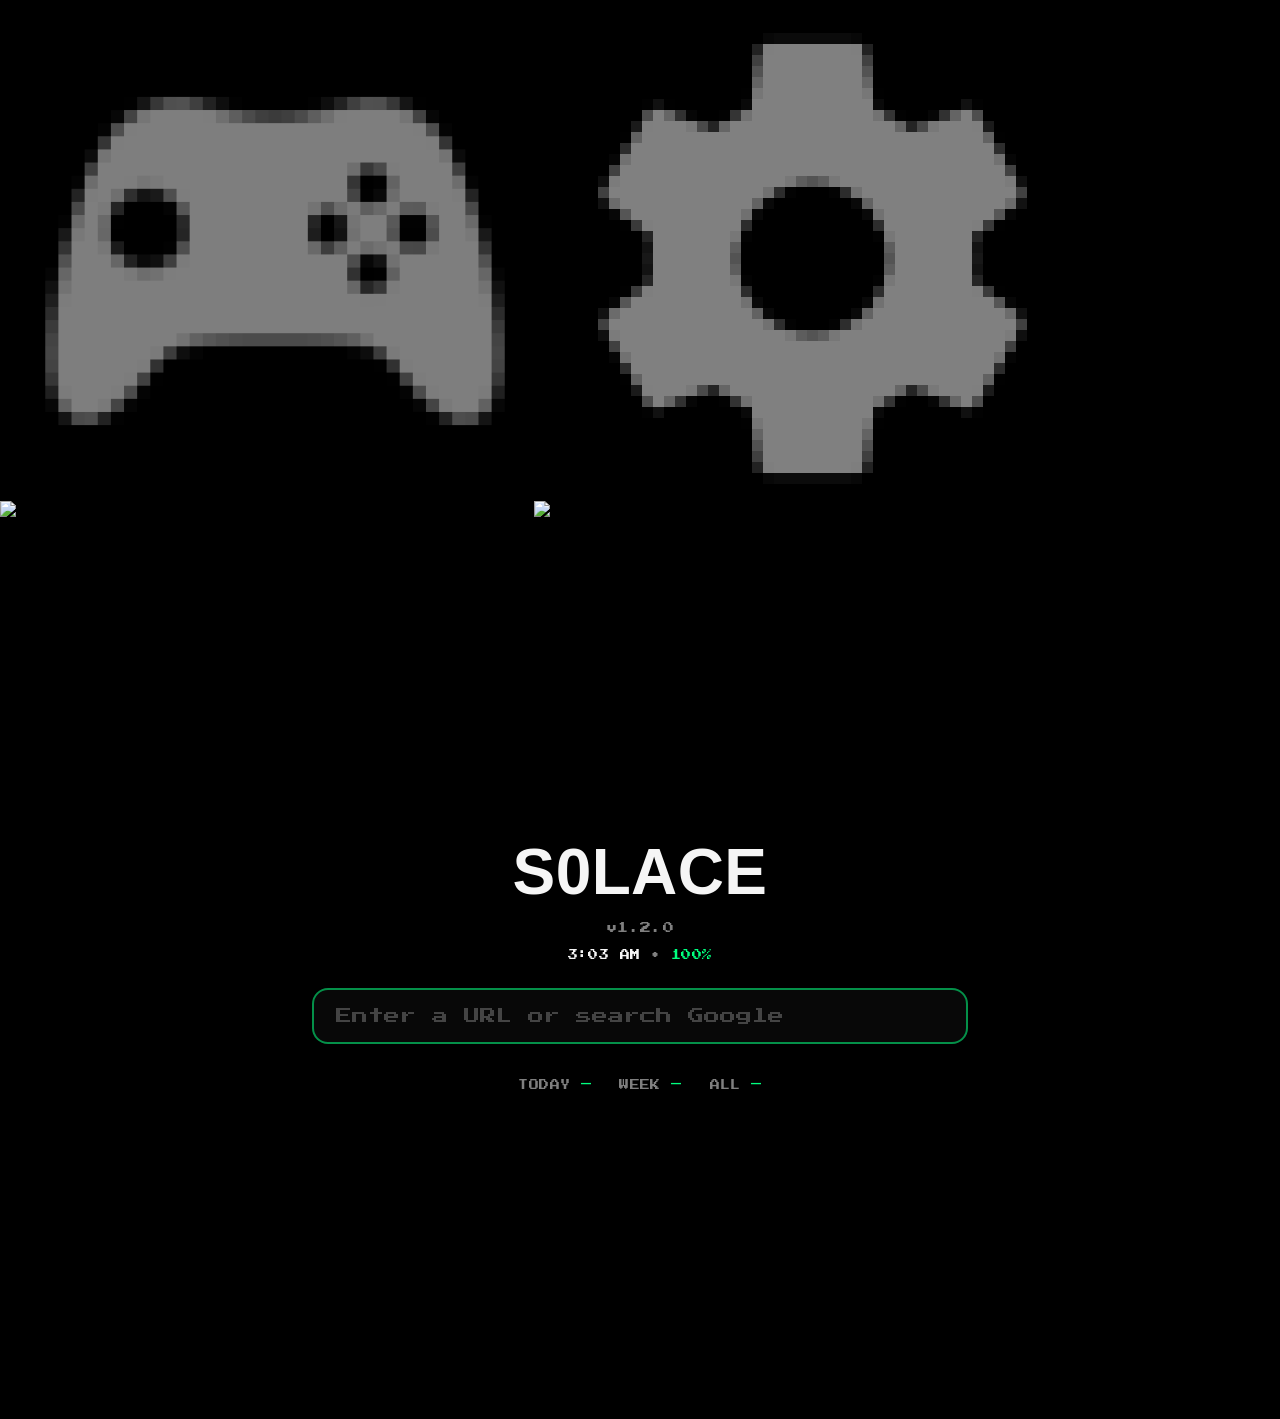
==== commit e45cd01d: "Update index.html" ====
--- a/public/index.html
+++ b/public/index.html
@@ -1,252 +1,197 @@
 <!doctype html>
 <html lang="en">
 <head>
-  <meta charset="utf-8" />
-  <meta name="viewport" content="width=device-width, initial-scale=1.0" />
-  <title>S0LACE</title>
+<meta charset="utf-8" />
+<meta name="viewport" content="width=device-width, initial-scale=1.0" />
+<title>S0LACE</title>
 
-  <link rel="shortcut icon" href="favicon.ico" />
-  <link rel="stylesheet" href="index.css" />
+<link rel="shortcut icon" href="favicon.ico" />
+<link rel="stylesheet" href="index.css" />
 
-  <!-- REQUIRED ORDER (DO NOT CHANGE) -->
-  <script src="baremux/index.js"></script>
-  <script src="epoxy/index.js"></script>
-  <script src="/scram/scramjet.all.js"></script>
+<script src="/scram/scramjet.all.js"></script>
+<script src="register-sw.js" defer></script>
+<script src="global-hub.js" defer></script>
 
-  <script src="register-sw.js" defer></script>
-  <script src="index.js" defer></script>
-  <script src="global-hub.js" defer></script>
+<style>
+body{min-height:100vh; margin:0; font-family: sans-serif; background: #000;}
+main{min-height:100vh;display:flex;justify-content:center;align-items:center}
 
-  <style>
-    body { min-height: 100vh; }
+body.sj-proxied iframe,
+body.sj-proxied .scramjet-frame{
+  position:fixed;inset:0;width:100vw;height:100vh;border:none;z-index:1
+}
 
-    main {
-      min-height: 100vh;
-      display: flex;
-      justify-content: center;
-      align-items: center;
-    }
+.home-wrap{max-width:720px;width:100%;padding:32px;text-align:center}
+.home-title{font-size:64px;font-weight:800;color:var(--fg, #fff)}
+.home-version{margin-top:14px;font-size:11px;font-family:"Press Start 2P";color:var(--fg-dim, #888)}
 
-    body.sj-proxied iframe,
-    body.sj-proxied .scramjet-frame,
-    body.sj-proxied .bare-frame {
-      position: fixed;
-      inset: 0;
-      width: 100vw;
-      height: 100vh;
-      border: none;
-      z-index: 1;
-    }
+.home-status{
+  margin-top:16px;
+  font-family:"Press Start 2P";
+  font-size:10px;
+  display:flex;
+  justify-content:center;
+  gap:10px;
+  color:var(--fg-dim, #888)
+}
 
-    .home-wrap {
-      max-width: 720px;
-      width: 100%;
-      padding: 32px;
-      text-align: center;
-    }
+#clock{color:var(--fg, #fff)}
+#battery{color:var(--accent, #00ffcc)}
 
-    .home-title {
-      font-size: 64px;
-      font-weight: 800;
-      color: var(--fg);
-    }
+.proxy-wrap{margin-top:28px}
 
-    .home-version {
-      margin-top: 14px;
-      font-size: 11px;
-      font-family: "Press Start 2P";
-      color: var(--fg-dim);
-    }
+#sj-address{
+  width:100%;
+  padding:18px 22px;
+  font-size:16px;
+  border-radius:16px;
+  background:rgba(255,255,255,.03);
+  color:var(--fg, #fff);
+  border:2px solid color-mix(in srgb, var(--accent, #00ffcc) 55%, transparent);
+  outline:none;
+  box-sizing: border-box;
+}
 
-    .home-status {
-      margin-top: 16px;
-      font-family: "Press Start 2P";
-      font-size: 10px;
-      display: flex;
-      justify-content: center;
-      gap: 10px;
-      color: var(--fg-dim);
-    }
-
-    #clock { color: var(--fg); }
-    #battery { color: var(--accent); }
-
-    .proxy-wrap { margin-top: 28px; }
-
-    #sj-address {
-      width: 100%;
-      padding: 18px 22px;
-      font-size: 16px;
-      border-radius: 16px;
-      background: rgba(255,255,255,0.03);
-      color: var(--fg);
-      border: 2px solid color-mix(in srgb, var(--accent) 55%, transparent);
-      outline: none;
-    }
-
-    .visitor-meta {
-      margin-top: 36px;
-      display: flex;
-      justify-content: center;
-      gap: 28px;
-      font-family: "Press Start 2P";
-      font-size: 10px;
-      color: var(--fg-dim);
-    }
-
-    .visitor-meta span { color: var(--accent); }
-  </style>
+.visitor-meta{
+  margin-top:36px;
+  display:flex;
+  justify-content:center;
+  gap:28px;
+  font-family:"Press Start 2P";
+  font-size:10px;
+  color:var(--fg-dim, #888)
+}
+.visitor-meta span{color:var(--accent, #00ffcc)}
+</style>
 </head>
 
 <body>
 
 <nav class="side-header">
-  <a href="index.html" class="side-icon" data-icon="home"><img /></a>
-  <a href="games.html" class="side-icon" data-icon="games"><img /></a>
-  <a href="media.html" class="side-icon" data-icon="media"><img /></a>
-  <a href="settings.html" class="side-icon" data-icon="settings"><img /></a>
+  <a href="index.html" class="side-icon" data-icon="home"><img></a>
+  <a href="games.html" class="side-icon" data-icon="games"><img></a>
+  <a href="media.html" class="side-icon" data-icon="media"><img></a>
+  <a href="settings.html" class="side-icon" data-icon="settings"><img></a>
 </nav>
 
 <main>
-  <div class="home-wrap">
+<div class="home-wrap">
 
-    <div class="home-title">S0LACE</div>
-    <div class="home-version">v1.2.0</div>
+<div class="home-title">S0LACE</div>
+<div class="home-version">v1.2.0</div>
 
-    <div class="home-status">
-      <span id="clock">--:--</span>
-      <span>•</span>
-      <span id="battery">--%</span>
-    </div>
+<div class="home-status">
+  <span id="clock">--:--</span>
+  <span>•</span>
+  <span id="battery">--%</span>
+</div>
 
-    <div class="proxy-wrap">
-      <form id="sj-form">
-        <input id="sj-address"
-               placeholder="Enter a URL or search Google"
-               autocomplete="off" />
-      </form>
-    </div>
+<div class="proxy-wrap">
+<form id="sj-form">
+  <input type="hidden" id="sj-search-engine" value="https://www.google.com/search?q=%s">
+  <input id="sj-address" placeholder="Enter a URL or search Google" autocomplete="off">
+</form>
+</div>
 
-    <div class="visitor-meta">
-      <div>TODAY <span id="vis-today">—</span></div>
-      <div>WEEK <span id="vis-week">—</span></div>
-      <div>ALL <span id="vis-all">—</span></div>
-    </div>
+<div class="visitor-meta">
+  <div>TODAY <span id="vis-today">—</span></div>
+  <div>WEEK <span id="vis-week">—</span></div>
+  <div>ALL <span id="vis-all">—</span></div>
+</div>
 
-  </div>
+</div>
 </main>
 
-<!-- PROXY SUBMIT (CLEAN + WORKING) -->
 <script>
-const form = document.getElementById("sj-form");
-const input = document.getElementById("sj-address");
+// UI/Icons Logic
+function getAccent(){return localStorage.getItem("s0laceAccent")||"gray"}
+function updateIcons(){
+  document.querySelectorAll(".side-icon").forEach(a=>{
+    const img=a.querySelector("img")
+    const icon=a.dataset.icon
+    const active=a.getAttribute('href') === window.location.pathname.split('/').pop()
+    img.src=`thumbs/${icon}/${active?getAccent():"gray"}.png`
+  })
+}
+updateIcons();
+window.addEventListener("storage",updateIcons);
 
-form.addEventListener("submit", e => {
+// Clock + Battery Logic
+function updateClock(){
+  const d=new Date()
+  let h=d.getHours(), m=String(d.getMinutes()).padStart(2,"0")
+  const ap=h>=12?"PM":"AM"; h=h%12||12
+  document.getElementById("clock").textContent=`${h}:${m} ${ap}`
+}
+updateClock(); setInterval(updateClock,1000);
+
+if(navigator.getBattery){
+  navigator.getBattery().then(b=>{
+    const u=()=>document.getElementById("battery").textContent=Math.round(b.level*100)+"%"
+    u(); b.onlevelchange=u; b.onchargingchange=u
+  })
+} else document.getElementById("battery").textContent="N/A";
+
+// FIXED PROXY HANDLER
+document.getElementById("sj-form").addEventListener("submit", e => {
   e.preventDefault();
+  const addressField = document.getElementById("sj-address");
+  const engineField = document.getElementById("sj-search-engine");
+  
+  const input = addressField.value.trim();
+  if(!input) return;
 
-  let url = input.value.trim();
-  if (!url) return;
+  const engine = engineField.value;
+  const url = /^https?:\/\//i.test(input) 
+    ? input 
+    : engine.replace("%s", encodeURIComponent(input));
 
-  if (!url.includes("://")) {
-    url = "https://www.google.com/search?q=" + encodeURIComponent(url);
+  // Ensure scramjet library is loaded before calling
+  if (typeof scramjet !== 'undefined') {
+    scramjet.open(url);
+  } else {
+    alert("Scramjet is still loading or failed to initialize.");
   }
-
-  scramjet.open(url);
 });
 </script>
 
-<!-- ICON SYNC -->
-<script>
-function getAccent() {
-  return localStorage.getItem("s0laceAccent") || "gray";
-}
-function updateSideIcons() {
-  const accent = getAccent();
-  document.querySelectorAll(".side-icon").forEach(a => {
-    const icon = a.dataset.icon;
-    const img = a.querySelector("img");
-    const active = a.href === location.href;
-    img.src = `thumbs/${icon}/${active ? accent : "gray"}.png`;
-  });
-}
-updateSideIcons();
-window.addEventListener("storage", updateSideIcons);
-</script>
-
-<!-- CLOCK + BATTERY -->
-<script>
-function updateClock() {
-  const d = new Date();
-  let h = d.getHours();
-  const m = String(d.getMinutes()).padStart(2,"0");
-  const ap = h >= 12 ? "PM" : "AM";
-  h = h % 12 || 12;
-  clock.textContent = `${h}:${m} ${ap}`;
-}
-updateClock();
-setInterval(updateClock, 1000);
-
-if (navigator.getBattery) {
-  navigator.getBattery().then(b => {
-    const upd = () => battery.textContent = Math.round(b.level * 100) + "%";
-    upd();
-    b.onlevelchange = upd;
-    b.onchargingchange = upd;
-  });
-} else {
-  battery.textContent = "N/A";
-}
-</script>
-
-<!-- FIREBASE (SAFE SINGLE INIT) -->
 <script type="module">
-import { initializeApp, getApps } from
-"https://www.gstatic.com/firebasejs/10.7.1/firebase-app.js";
-import { getDatabase, ref, get, runTransaction } from
-"https://www.gstatic.com/firebasejs/10.7.1/firebase-database.js";
+import { initializeApp, getApps } from "https://www.gstatic.com/firebasejs/10.7.1/firebase-app.js"
+import { getDatabase, ref, get, runTransaction } from "https://www.gstatic.com/firebasejs/10.7.1/firebase-database.js"
 
 const cfg = {
   apiKey: "AIzaSyBbgy76ThxHaKlOhpiLQ6Nw4ekR1b9t3DA",
   databaseURL: "https://s0lace-web-default-rtdb.firebaseio.com",
   projectId: "s0lace-web"
-};
+}
 
 const app = getApps().length ? getApps()[0] : initializeApp(cfg);
 const db = getDatabase(app);
 
-const elAll = vis-all;
-const elToday = vis-today;
-const elWeek = vis-week;
-
 const today = () => new Date().toISOString().split("T")[0];
 const week = () => {
-  const d = new Date(), j = new Date(d.getFullYear(),0,1);
-  return "week_" + Math.ceil((((d - j)/86400000) + j.getDay() + 1) / 7);
-};
-
-async function incrementOnce() {
-  if (sessionStorage.getItem("s0lace-counted")) return;
-  sessionStorage.setItem("s0lace-counted","1");
-  await Promise.all([
-    runTransaction(ref(db,"visitors/all"), v => (v||0)+1),
-    runTransaction(ref(db,"visitors/today/"+today()), v => (v||0)+1),
-    runTransaction(ref(db,"visitors/week/"+week()), v => (v||0)+1)
-  ]);
+  const d = new Date(), j = new Date(d.getFullYear(), 0, 1);
+  return "week_" + Math.ceil((((d - j) / 86400000) + j.getDay() + 1) / 7);
 }
 
-async function render() {
-  const [a,t,w] = await Promise.all([
-    get(ref(db,"visitors/all")),
-    get(ref(db,"visitors/today/"+today())),
-    get(ref(db,"visitors/week/"+week()))
-  ]);
-  elAll.textContent = a.val() || 0;
-  elToday.textContent = t.val() || 0;
-  elWeek.textContent = w.val() || 0;
+if(!sessionStorage.getItem("s0lace-counted")){
+  sessionStorage.setItem("s0lace-counted", "1");
+  runTransaction(ref(db, "visitors/all"), v => (v || 0) + 1);
+  runTransaction(ref(db, "visitors/today/" + today()), v => (v || 0) + 1);
+  runTransaction(ref(db, "visitors/week/" + week()), v => (v || 0) + 1);
 }
 
-await incrementOnce();
-await render();
+const updateCounts = async () => {
+  const [a, t, w] = await Promise.all([
+    get(ref(db, "visitors/all")),
+    get(ref(db, "visitors/today/" + today())),
+    get(ref(db, "visitors/week/" + week()))
+  ]);
+  document.getElementById("vis-all").textContent = a.val() || 0;
+  document.getElementById("vis-today").textContent = t.val() || 0;
+  document.getElementById("vis-week").textContent = w.val() || 0;
+}
+updateCounts();
 </script>
 
 </body>
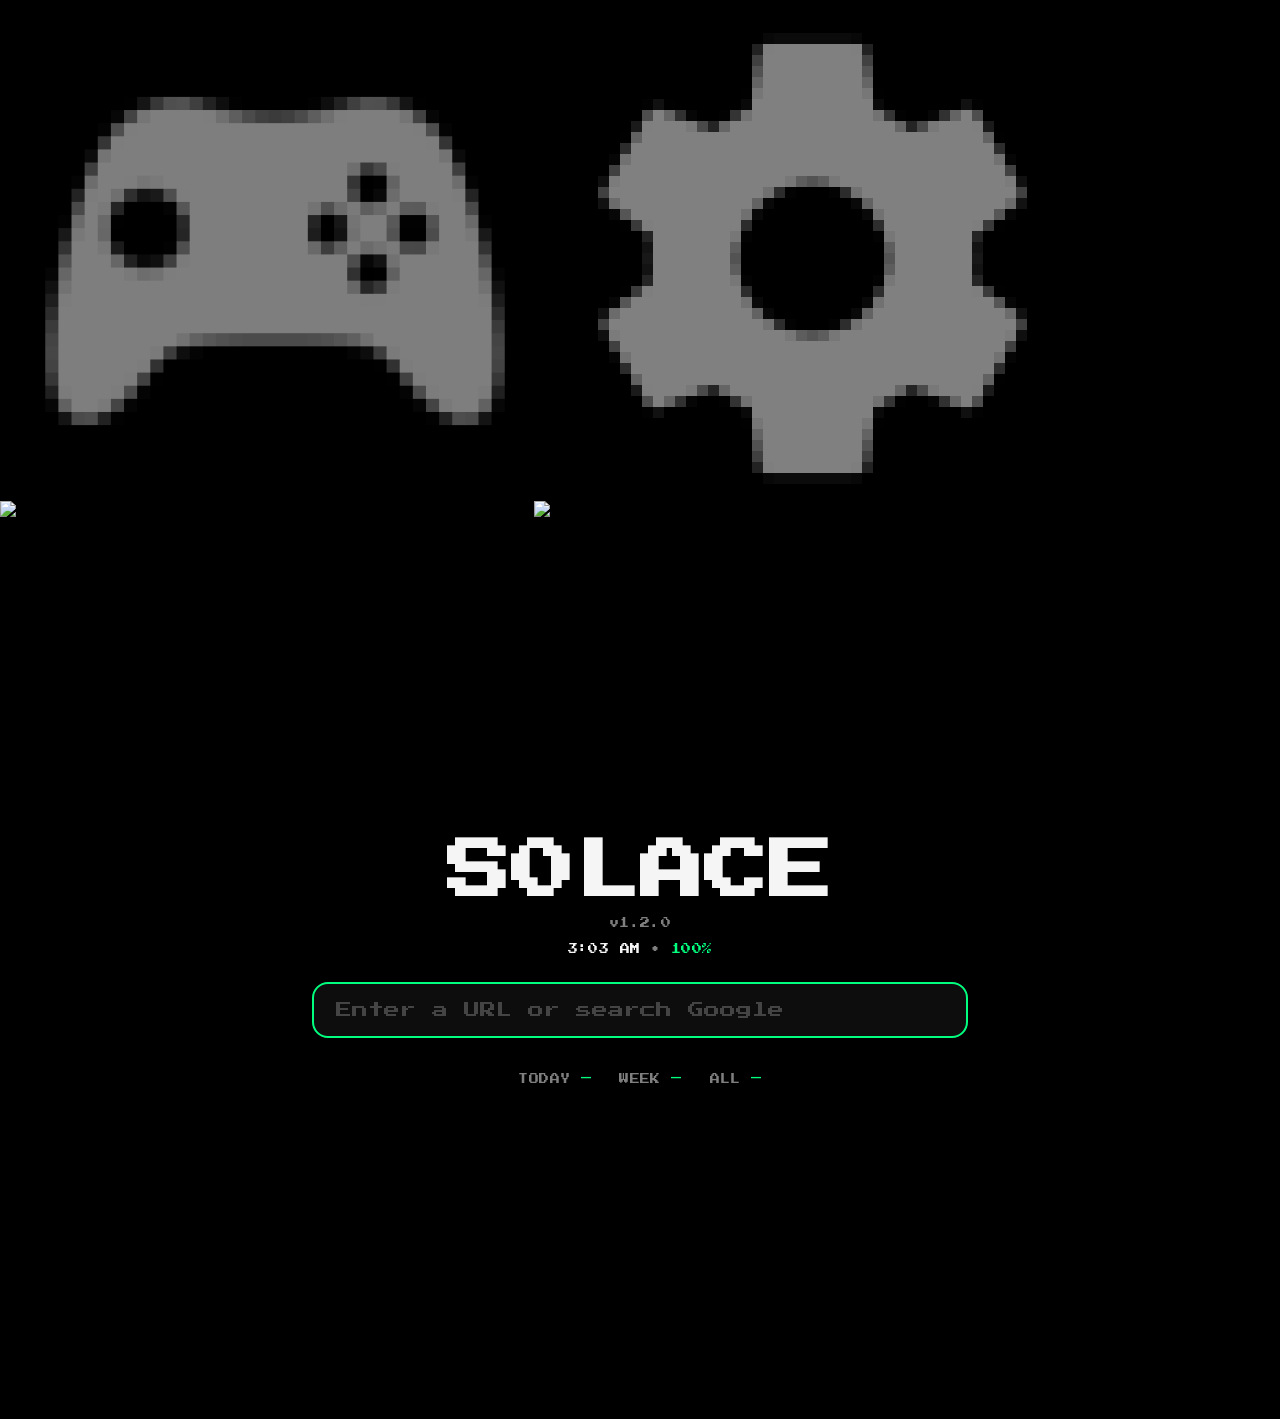
==== commit 6bb83e65: "Update index.html" ====
--- a/public/index.html
+++ b/public/index.html
@@ -5,6 +5,10 @@
 <meta name="viewport" content="width=device-width, initial-scale=1.0" />
 <title>S0LACE</title>
 
+<link rel="preconnect" href="https://fonts.googleapis.com">
+<link rel="preconnect" href="https://fonts.gstatic.com" crossorigin>
+<link href="https://fonts.googleapis.com/css2?family=Press+Start+2P&display=swap" rel="stylesheet">
+
 <link rel="shortcut icon" href="favicon.ico" />
 <link rel="stylesheet" href="index.css" />
 
@@ -13,58 +17,60 @@
 <script src="global-hub.js" defer></script>
 
 <style>
-body{min-height:100vh; margin:0; font-family: sans-serif; background: #000;}
-main{min-height:100vh;display:flex;justify-content:center;align-items:center}
-
-body.sj-proxied iframe,
-body.sj-proxied .scramjet-frame{
-  position:fixed;inset:0;width:100vw;height:100vh;border:none;z-index:1
-}
-
-.home-wrap{max-width:720px;width:100%;padding:32px;text-align:center}
-.home-title{font-size:64px;font-weight:800;color:var(--fg, #fff)}
-.home-version{margin-top:14px;font-size:11px;font-family:"Press Start 2P";color:var(--fg-dim, #888)}
-
-.home-status{
-  margin-top:16px;
-  font-family:"Press Start 2P";
-  font-size:10px;
-  display:flex;
-  justify-content:center;
-  gap:10px;
-  color:var(--fg-dim, #888)
-}
-
-#clock{color:var(--fg, #fff)}
-#battery{color:var(--accent, #00ffcc)}
-
-.proxy-wrap{margin-top:28px}
-
-#sj-address{
-  width:100%;
-  padding:18px 22px;
-  font-size:16px;
-  border-radius:16px;
-  background:rgba(255,255,255,.03);
-  color:var(--fg, #fff);
-  border:2px solid color-mix(in srgb, var(--accent, #00ffcc) 55%, transparent);
-  outline:none;
+:root { --fg: #fff; --fg-dim: #888; --accent: #00ffcc; --bg: #0a0a0a; }
+body { min-height: 100vh; margin: 0; background: var(--bg); color: var(--fg); font-family: sans-serif; overflow-x: hidden; }
+main { min-height: 100vh; display: flex; justify-content: center; align-items: center; }
+
+.home-wrap { max-width: 720px; width: 100%; padding: 32px; text-align: center; }
+
+/* Fixed Font Styling */
+.home-title { 
+    font-family: 'Press Start 2P', cursive; 
+    font-size: 64px; 
+    font-weight: 800; 
+    color: var(--fg); 
+    margin: 0;
+}
+.home-version { margin-top: 14px; font-size: 10px; font-family: "Press Start 2P"; color: var(--fg-dim); }
+
+.home-status {
+  margin-top: 16px;
+  font-family: "Press Start 2P";
+  font-size: 10px;
+  display: flex;
+  justify-content: center;
+  gap: 10px;
+  color: var(--fg-dim);
+}
+
+#clock { color: var(--fg); }
+#battery { color: var(--accent); }
+
+.proxy-wrap { margin-top: 28px; }
+#sj-address {
+  width: 100%;
+  padding: 18px 22px;
+  font-size: 16px;
+  border-radius: 16px;
+  background: rgba(255,255,255,0.05);
+  color: var(--fg);
+  border: 2px solid var(--accent);
+  outline: none;
   box-sizing: border-box;
 }
 
-.visitor-meta{
-  margin-top:36px;
-  display:flex;
-  justify-content:center;
-  gap:28px;
-  font-family:"Press Start 2P";
-  font-size:10px;
-  color:var(--fg-dim, #888)
-}
-.visitor-meta span{color:var(--accent, #00ffcc)}
+.visitor-meta {
+  margin-top: 36px;
+  display: flex;
+  justify-content: center;
+  gap: 28px;
+  font-family: "Press Start 2P";
+  font-size: 10px;
+  color: var(--fg-dim);
+}
+.visitor-meta span { color: var(--accent); }
 </style>
 </head>
-
 <body>
 
 <nav class="side-header">
@@ -76,81 +82,76 @@
 
 <main>
 <div class="home-wrap">
-
-<div class="home-title">S0LACE</div>
-<div class="home-version">v1.2.0</div>
-
-<div class="home-status">
-  <span id="clock">--:--</span>
-  <span>•</span>
-  <span id="battery">--%</span>
-</div>
-
-<div class="proxy-wrap">
-<form id="sj-form">
-  <input type="hidden" id="sj-search-engine" value="https://www.google.com/search?q=%s">
-  <input id="sj-address" placeholder="Enter a URL or search Google" autocomplete="off">
-</form>
-</div>
-
-<div class="visitor-meta">
-  <div>TODAY <span id="vis-today">—</span></div>
-  <div>WEEK <span id="vis-week">—</span></div>
-  <div>ALL <span id="vis-all">—</span></div>
-</div>
-
+  <div class="home-title">S0LACE</div>
+  <div class="home-version">v1.2.0</div>
+
+  <div class="home-status">
+    <span id="clock">--:--</span>
+    <span>•</span>
+    <span id="battery">--%</span>
+  </div>
+
+  <div class="proxy-wrap">
+    <form id="sj-form">
+      <input type="hidden" id="sj-search-engine" value="https://www.google.com/search?q=%s">
+      <input id="sj-address" placeholder="Enter a URL or search Google" autocomplete="off">
+    </form>
+  </div>
+
+  <div class="visitor-meta">
+    <div>TODAY <span id="vis-today">—</span></div>
+    <div>WEEK <span id="vis-week">—</span></div>
+    <div>ALL <span id="vis-all">—</span></div>
+  </div>
 </div>
 </main>
 
 <script>
-// UI/Icons Logic
-function getAccent(){return localStorage.getItem("s0laceAccent")||"gray"}
+// UI & CLOCK
+function getAccent(){ return localStorage.getItem("s0laceAccent") || "gray"; }
 function updateIcons(){
-  document.querySelectorAll(".side-icon").forEach(a=>{
-    const img=a.querySelector("img")
-    const icon=a.dataset.icon
-    const active=a.getAttribute('href') === window.location.pathname.split('/').pop()
-    img.src=`thumbs/${icon}/${active?getAccent():"gray"}.png`
-  })
+  document.querySelectorAll(".side-icon").forEach(a => {
+    const img = a.querySelector("img");
+    if(!img) return;
+    const icon = a.dataset.icon;
+    const active = window.location.pathname.includes(a.getAttribute('href'));
+    img.src = `thumbs/${icon}/${active ? getAccent() : "gray"}.png`;
+  });
 }
 updateIcons();
-window.addEventListener("storage",updateIcons);
-
-// Clock + Battery Logic
+
 function updateClock(){
-  const d=new Date()
-  let h=d.getHours(), m=String(d.getMinutes()).padStart(2,"0")
-  const ap=h>=12?"PM":"AM"; h=h%12||12
-  document.getElementById("clock").textContent=`${h}:${m} ${ap}`
-}
-updateClock(); setInterval(updateClock,1000);
+  const d=new Date();
+  let h=d.getHours(), m=String(d.getMinutes()).padStart(2,"0");
+  const ap=h>=12?"PM":"AM"; h=h%12||12;
+  document.getElementById("clock").textContent = `${h}:${m} ${ap}`;
+}
+updateClock(); setInterval(updateClock, 1000);
 
 if(navigator.getBattery){
-  navigator.getBattery().then(b=>{
-    const u=()=>document.getElementById("battery").textContent=Math.round(b.level*100)+"%"
-    u(); b.onlevelchange=u; b.onchargingchange=u
-  })
-} else document.getElementById("battery").textContent="N/A";
-
-// FIXED PROXY HANDLER
+  navigator.getBattery().then(b => {
+    const u = () => document.getElementById("battery").textContent = Math.round(b.level * 100) + "%";
+    u(); b.onlevelchange = u; b.onchargingchange = u;
+  });
+}
+
+// PROXY HANDLER
 document.getElementById("sj-form").addEventListener("submit", e => {
   e.preventDefault();
-  const addressField = document.getElementById("sj-address");
-  const engineField = document.getElementById("sj-search-engine");
+  const address = document.getElementById("sj-address").value.trim();
+  const engine = document.getElementById("sj-search-engine").value;
   
-  const input = addressField.value.trim();
-  if(!input) return;
-
-  const engine = engineField.value;
-  const url = /^https?:\/\//i.test(input) 
-    ? input 
-    : engine.replace("%s", encodeURIComponent(input));
-
-  // Ensure scramjet library is loaded before calling
-  if (typeof scramjet !== 'undefined') {
-    scramjet.open(url);
+  if(!address) return;
+
+  const url = /^https?:\/\//i.test(address) ? address : engine.replace("%s", encodeURIComponent(address));
+  
+  // Call Scramjet directly - simplified for reliability
+  if (window.scramjet) {
+    window.scramjet.open(url);
   } else {
-    alert("Scramjet is still loading or failed to initialize.");
+    console.error("Scramjet script not loaded yet.");
+    // Fallback if the script is there but object name differs
+    if (typeof scramjet !== 'undefined') scramjet.open(url);
   }
 });
 </script>
@@ -163,36 +164,40 @@
   apiKey: "AIzaSyBbgy76ThxHaKlOhpiLQ6Nw4ekR1b9t3DA",
   databaseURL: "https://s0lace-web-default-rtdb.firebaseio.com",
   projectId: "s0lace-web"
-}
-
-const app = getApps().length ? getApps()[0] : initializeApp(cfg);
-const db = getDatabase(app);
-
-const today = () => new Date().toISOString().split("T")[0];
-const week = () => {
-  const d = new Date(), j = new Date(d.getFullYear(), 0, 1);
-  return "week_" + Math.ceil((((d - j) / 86400000) + j.getDay() + 1) / 7);
-}
-
-if(!sessionStorage.getItem("s0lace-counted")){
-  sessionStorage.setItem("s0lace-counted", "1");
-  runTransaction(ref(db, "visitors/all"), v => (v || 0) + 1);
-  runTransaction(ref(db, "visitors/today/" + today()), v => (v || 0) + 1);
-  runTransaction(ref(db, "visitors/week/" + week()), v => (v || 0) + 1);
-}
-
-const updateCounts = async () => {
-  const [a, t, w] = await Promise.all([
-    get(ref(db, "visitors/all")),
-    get(ref(db, "visitors/today/" + today())),
-    get(ref(db, "visitors/week/" + week()))
-  ]);
-  document.getElementById("vis-all").textContent = a.val() || 0;
-  document.getElementById("vis-today").textContent = t.val() || 0;
-  document.getElementById("vis-week").textContent = w.val() || 0;
-}
-updateCounts();
+};
+
+async function initStats() {
+    try {
+        const app = getApps().length ? getApps()[0] : initializeApp(cfg);
+        const db = getDatabase(app);
+
+        const today = () => new Date().toISOString().split("T")[0];
+        const week = () => {
+            const d = new Date(), j = new Date(d.getFullYear(), 0, 1);
+            return "week_" + Math.ceil((((d - j) / 86400000) + j.getDay() + 1) / 7);
+        }
+
+        if(!sessionStorage.getItem("s0lace-counted")){
+            sessionStorage.setItem("s0lace-counted", "1");
+            runTransaction(ref(db, "visitors/all"), v => (v || 0) + 1);
+            runTransaction(ref(db, "visitors/today/" + today()), v => (v || 0) + 1);
+            runTransaction(ref(db, "visitors/week/" + week()), v => (v || 0) + 1);
+        }
+
+        const [a, t, w] = await Promise.all([
+            get(ref(db, "visitors/all")),
+            get(ref(db, "visitors/today/" + today())),
+            get(ref(db, "visitors/week/" + week()))
+        ]);
+
+        document.getElementById("vis-all").textContent = a.val() || 0;
+        document.getElementById("vis-today").textContent = t.val() || 0;
+        document.getElementById("vis-week").textContent = w.val() || 0;
+    } catch (e) {
+        console.error("Firebase Error:", e);
+    }
+}
+initStats();
 </script>
-
 </body>
 </html>
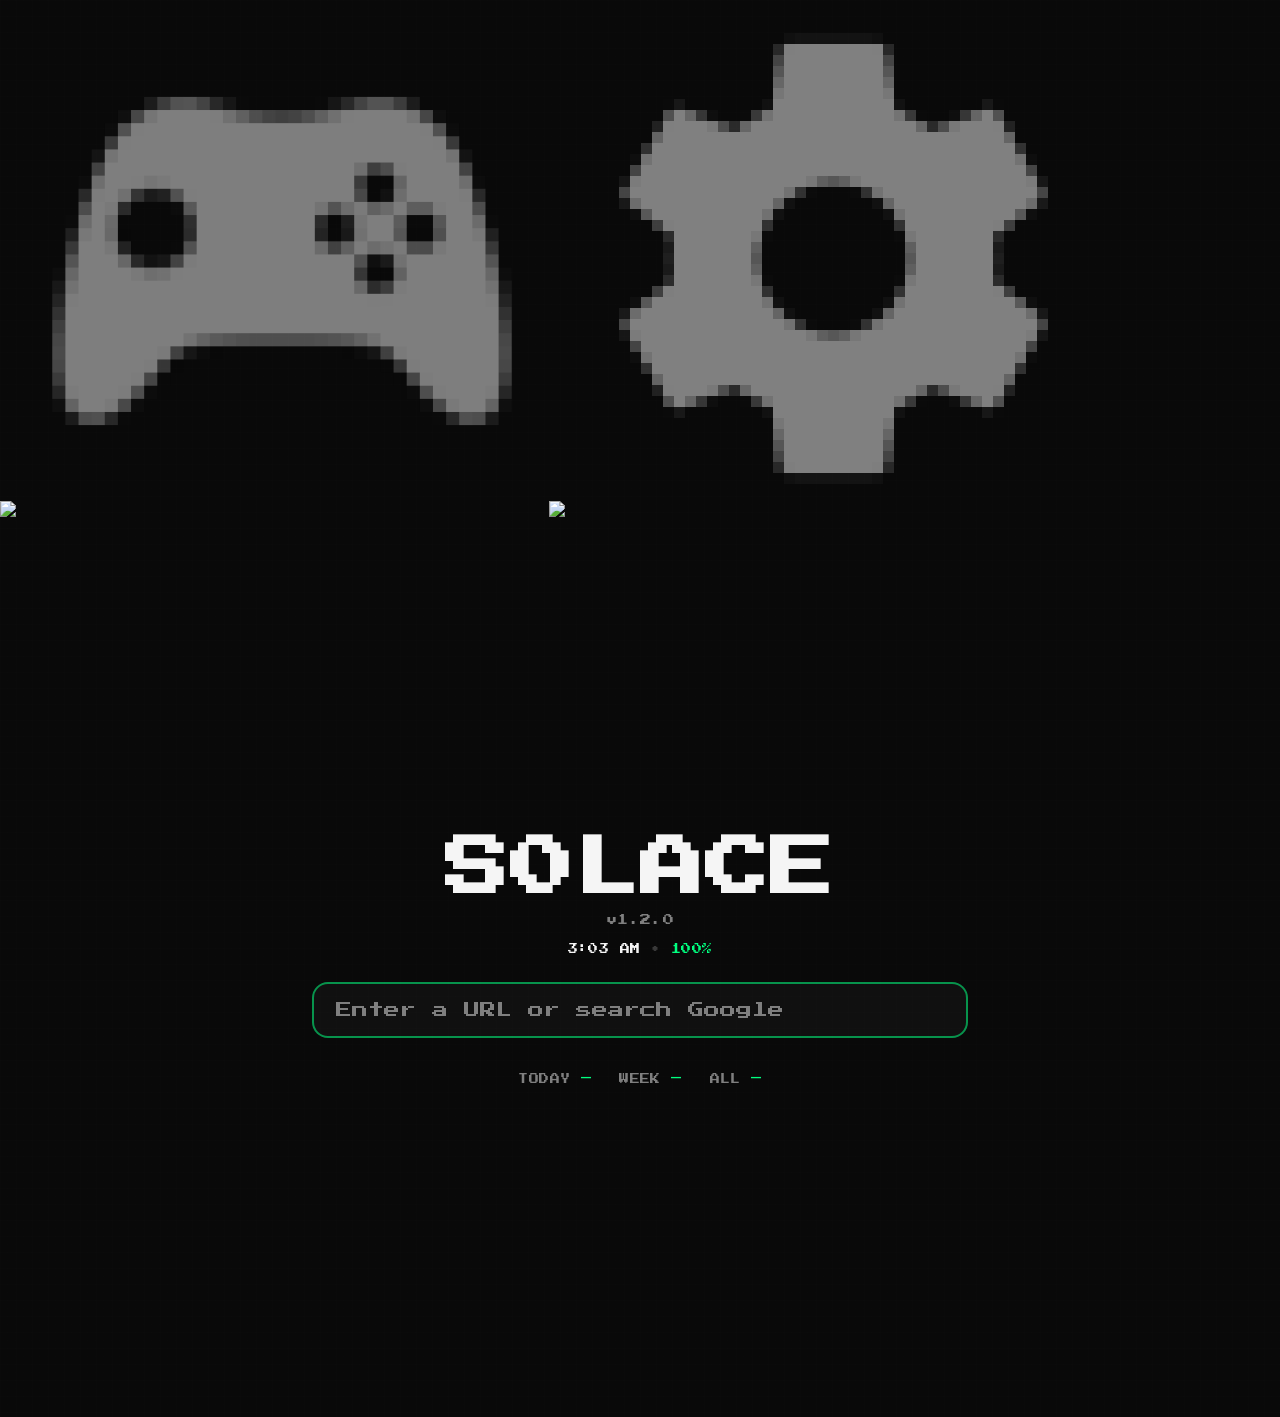
==== commit 60c460d3: "Update index.html old shit" ====
--- a/public/index.html
+++ b/public/index.html
@@ -1,203 +1,350 @@
 <!doctype html>
 <html lang="en">
 <head>
-<meta charset="utf-8" />
-<meta name="viewport" content="width=device-width, initial-scale=1.0" />
-<title>S0LACE</title>
-
-<link rel="preconnect" href="https://fonts.googleapis.com">
-<link rel="preconnect" href="https://fonts.gstatic.com" crossorigin>
-<link href="https://fonts.googleapis.com/css2?family=Press+Start+2P&display=swap" rel="stylesheet">
-
-<link rel="shortcut icon" href="favicon.ico" />
-<link rel="stylesheet" href="index.css" />
-
-<script src="/scram/scramjet.all.js"></script>
-<script src="register-sw.js" defer></script>
-<script src="global-hub.js" defer></script>
-
-<style>
-:root { --fg: #fff; --fg-dim: #888; --accent: #00ffcc; --bg: #0a0a0a; }
-body { min-height: 100vh; margin: 0; background: var(--bg); color: var(--fg); font-family: sans-serif; overflow-x: hidden; }
-main { min-height: 100vh; display: flex; justify-content: center; align-items: center; }
-
-.home-wrap { max-width: 720px; width: 100%; padding: 32px; text-align: center; }
-
-/* Fixed Font Styling */
-.home-title { 
-    font-family: 'Press Start 2P', cursive; 
-    font-size: 64px; 
-    font-weight: 800; 
-    color: var(--fg); 
-    margin: 0;
-}
-.home-version { margin-top: 14px; font-size: 10px; font-family: "Press Start 2P"; color: var(--fg-dim); }
-
-.home-status {
-  margin-top: 16px;
-  font-family: "Press Start 2P";
-  font-size: 10px;
-  display: flex;
-  justify-content: center;
-  gap: 10px;
-  color: var(--fg-dim);
-}
-
-#clock { color: var(--fg); }
-#battery { color: var(--accent); }
-
-.proxy-wrap { margin-top: 28px; }
-#sj-address {
-  width: 100%;
-  padding: 18px 22px;
-  font-size: 16px;
-  border-radius: 16px;
-  background: rgba(255,255,255,0.05);
-  color: var(--fg);
-  border: 2px solid var(--accent);
-  outline: none;
-  box-sizing: border-box;
-}
-
-.visitor-meta {
-  margin-top: 36px;
-  display: flex;
-  justify-content: center;
-  gap: 28px;
-  font-family: "Press Start 2P";
-  font-size: 10px;
-  color: var(--fg-dim);
-}
-.visitor-meta span { color: var(--accent); }
-</style>
+  <meta charset="utf-8" />
+  <meta name="viewport" content="width=device-width, initial-scale=1.0" />
+  <title>S0LACE</title>
+
+  <link rel="shortcut icon" href="favicon.ico" />
+  <link rel="stylesheet" href="index.css" />
+
+  <!-- Scramjet -->
+  <script src="/scram/scramjet.all.js"></script>
+  <script src="baremux/index.js" defer></script>
+  <script src="epoxy/index.js" defer></script>
+  <script src="register-sw.js" defer></script>
+  <script src="search.js" defer></script>
+  <script src="index.js" defer></script>
+  <script src="global-hub.js" defer></script>
+
+  <style>
+    body {
+      min-height: 100vh;
+    }
+
+    main {
+      min-height: 100vh;
+      display: flex;
+      justify-content: center;
+      align-items: center;
+    }
+
+    body.sj-proxied main {
+      padding: 0;
+    }
+
+    body.sj-proxied iframe,
+    body.sj-proxied .scramjet-frame,
+    body.sj-proxied .bare-frame {
+      position: fixed;
+      inset: 0;
+      width: 100vw;
+      height: 100vh;
+      border: none;
+      z-index: 1;
+    }
+
+    /* ===== CENTER ===== */
+    .home-wrap {
+      width: 100%;
+      max-width: 720px;
+      padding: 32px;
+      text-align: center;
+    }
+
+    .home-title {
+      font-size: 64px;
+      font-weight: 800;
+      letter-spacing: 1px;
+      color: var(--fg);
+    }
+
+    .home-version {
+      margin-top: 14px;
+      font-size: 11px;
+      font-family: "Press Start 2P";
+      color: var(--fg-dim);
+    }
+
+    /* ===== STATUS ===== */
+    .home-status {
+      margin-top: 18px;
+      font-family: "Press Start 2P";
+      font-size: 10px;
+      display: flex;
+      justify-content: center;
+      align-items: center;
+      gap: 10px;
+      color: var(--fg-dim);
+    }
+
+    .home-status #clock {
+      color: var(--fg);
+    }
+
+    .home-status #battery {
+      color: var(--accent);
+    }
+
+    .status-sep {
+      opacity: 0.4;
+    }
+
+    /* ===== SEARCH ===== */
+    .proxy-wrap {
+      margin-top: 28px;
+    }
+
+    #sj-form {
+      display: flex;
+    }
+
+    #sj-address {
+      width: 100%;
+      padding: 18px 22px;
+      font-size: 16px;
+      border-radius: 16px;
+      background: rgba(255,255,255,0.03);
+      color: var(--fg);
+      border: 2px solid color-mix(in srgb, var(--accent) 55%, transparent);
+      outline: none;
+      transition: border-color .2s ease, box-shadow .2s ease;
+    }
+
+    #sj-address::placeholder {
+      color: var(--fg-dim);
+    }
+
+    #sj-address:focus {
+      border-color: var(--accent);
+      box-shadow: 0 0 0 4px color-mix(in srgb, var(--accent) 22%, transparent);
+    }
+
+    /* ===== VISITORS ===== */
+    .visitor-meta {
+      margin-top: 36px;
+      display: flex;
+      justify-content: center;
+      gap: 28px;
+      font-family: "Press Start 2P";
+      font-size: 10px;
+      color: var(--fg-dim);
+    }
+
+    .visitor-meta span {
+      color: var(--accent);
+    }
+  </style>
 </head>
+
 <body>
 
+<!-- SIDE NAV -->
 <nav class="side-header">
-  <a href="index.html" class="side-icon" data-icon="home"><img></a>
-  <a href="games.html" class="side-icon" data-icon="games"><img></a>
-  <a href="media.html" class="side-icon" data-icon="media"><img></a>
-  <a href="settings.html" class="side-icon" data-icon="settings"><img></a>
+  <a href="index.html" class="side-icon" data-icon="home"><img /></a>
+  <a href="games.html" class="side-icon" data-icon="games"><img /></a>
+  <a href="media.html" class="side-icon" data-icon="media"><img /></a>
+  <a href="settings.html" class="side-icon" data-icon="settings"><img /></a>
 </nav>
 
 <main>
-<div class="home-wrap">
-  <div class="home-title">S0LACE</div>
-  <div class="home-version">v1.2.0</div>
-
-  <div class="home-status">
-    <span id="clock">--:--</span>
-    <span>•</span>
-    <span id="battery">--%</span>
+  <div class="home-wrap">
+
+    <div class="home-title">S0LACE</div>
+    <div class="home-version">v1.2.0</div>
+
+    <!-- CLOCK + BATTERY -->
+    <div class="home-status">
+      <span id="clock">--:--</span>
+      <span class="status-sep">•</span>
+      <span id="battery">--%</span>
+    </div>
+
+    <!-- SEARCH -->
+    <div class="proxy-wrap">
+      <form id="sj-form">
+        <input id="sj-search-engine"
+               value="https://www.google.com/search?q=%s"
+               type="hidden" />
+        <input id="sj-address"
+               type="text"
+               placeholder="Enter a URL or search Google"
+               autocomplete="off" />
+      </form>
+
+      <div id="sj-error"></div>
+      <pre id="sj-error-code"></pre>
+    </div>
+
+    <!-- VISITORS -->
+    <div class="visitor-meta">
+      <div>TODAY <span id="vis-today">—</span></div>
+      <div>WEEK <span id="vis-week">—</span></div>
+      <div>ALL <span id="vis-all">—</span></div>
+    </div>
+
   </div>
-
-  <div class="proxy-wrap">
-    <form id="sj-form">
-      <input type="hidden" id="sj-search-engine" value="https://www.google.com/search?q=%s">
-      <input id="sj-address" placeholder="Enter a URL or search Google" autocomplete="off">
-    </form>
-  </div>
-
-  <div class="visitor-meta">
-    <div>TODAY <span id="vis-today">—</span></div>
-    <div>WEEK <span id="vis-week">—</span></div>
-    <div>ALL <span id="vis-all">—</span></div>
-  </div>
-</div>
 </main>
 
+<!-- PROXY DETECTION -->
 <script>
-// UI & CLOCK
-function getAccent(){ return localStorage.getItem("s0laceAccent") || "gray"; }
-function updateIcons(){
-  document.querySelectorAll(".side-icon").forEach(a => {
-    const img = a.querySelector("img");
-    if(!img) return;
-    const icon = a.dataset.icon;
-    const active = window.location.pathname.includes(a.getAttribute('href'));
-    img.src = `thumbs/${icon}/${active ? getAccent() : "gray"}.png`;
+setInterval(() => {
+  const proxied = document.querySelector("iframe,.scramjet-frame,.bare-frame");
+  document.body.classList.toggle("sj-proxied", !!proxied);
+}, 500);
+</script>
+
+<!-- SIDE ICON SYNC -->
+<script>
+function getAccent() {
+  return localStorage.getItem("s0laceAccent") || "gray";
+}
+
+function updateSideIcons() {
+  const accent = getAccent();
+  document.querySelectorAll(".side-icon").forEach(link => {
+    const icon = link.dataset.icon;
+    const img = link.querySelector("img");
+    const active = link.href === location.href;
+    link.classList.toggle("active", active);
+    img.src = `thumbs/${icon}/${active ? accent : "gray"}.png`;
   });
 }
-updateIcons();
-
-function updateClock(){
-  const d=new Date();
-  let h=d.getHours(), m=String(d.getMinutes()).padStart(2,"0");
-  const ap=h>=12?"PM":"AM"; h=h%12||12;
-  document.getElementById("clock").textContent = `${h}:${m} ${ap}`;
-}
-updateClock(); setInterval(updateClock, 1000);
-
-if(navigator.getBattery){
-  navigator.getBattery().then(b => {
-    const u = () => document.getElementById("battery").textContent = Math.round(b.level * 100) + "%";
-    u(); b.onlevelchange = u; b.onchargingchange = u;
+
+updateSideIcons();
+window.addEventListener("storage", updateSideIcons);
+</script>
+
+<!-- CLOCK + BATTERY -->
+<script>
+/* ===== CLOCK (12h) ===== */
+function updateClock() {
+  const d = new Date();
+  let h = d.getHours();
+  const m = d.getMinutes().toString().padStart(2,"0");
+  const ampm = h >= 12 ? "PM" : "AM";
+  h = h % 12 || 12;
+  document.getElementById("clock").textContent = `${h}:${m} ${ampm}`;
+}
+updateClock();
+setInterval(updateClock, 1000);
+
+/* ===== BATTERY ===== */
+const batteryEl = document.getElementById("battery");
+
+if ("getBattery" in navigator) {
+  navigator.getBattery().then(battery => {
+
+    function updateBattery() {
+      const percent = Math.round(battery.level * 100);
+      const charging = battery.charging;
+
+      batteryEl.textContent =
+        (charging ? "" : "") + " " + percent + "%";
+
+      batteryEl.style.color =
+        percent <= 15 ? "#ff5555" : "var(--accent)";
+    }
+
+    updateBattery();
+
+    battery.addEventListener("levelchange", updateBattery);
+    battery.addEventListener("chargingchange", updateBattery);
   });
-}
-
-// PROXY HANDLER
-document.getElementById("sj-form").addEventListener("submit", e => {
-  e.preventDefault();
-  const address = document.getElementById("sj-address").value.trim();
-  const engine = document.getElementById("sj-search-engine").value;
-  
-  if(!address) return;
-
-  const url = /^https?:\/\//i.test(address) ? address : engine.replace("%s", encodeURIComponent(address));
-  
-  // Call Scramjet directly - simplified for reliability
-  if (window.scramjet) {
-    window.scramjet.open(url);
-  } else {
-    console.error("Scramjet script not loaded yet.");
-    // Fallback if the script is there but object name differs
-    if (typeof scramjet !== 'undefined') scramjet.open(url);
-  }
-});
-</script>
+} else {
+  // API not supported (Safari / Firefox)
+  batteryEl.textContent = " N/A";
+}
+</script>
+
+
 
 <script type="module">
-import { initializeApp, getApps } from "https://www.gstatic.com/firebasejs/10.7.1/firebase-app.js"
-import { getDatabase, ref, get, runTransaction } from "https://www.gstatic.com/firebasejs/10.7.1/firebase-database.js"
-
-const cfg = {
+import { initializeApp } from "https://www.gstatic.com/firebasejs/10.7.1/firebase-app.js";
+import { getDatabase, ref, get, runTransaction } from "https://www.gstatic.com/firebasejs/10.7.1/firebase-database.js";
+
+const app = initializeApp({
   apiKey: "AIzaSyBbgy76ThxHaKlOhpiLQ6Nw4ekR1b9t3DA",
+  authDomain: "s0lace-web.firebaseapp.com",
   databaseURL: "https://s0lace-web-default-rtdb.firebaseio.com",
   projectId: "s0lace-web"
+});
+
+const db = getDatabase(app);
+
+const elAll = document.getElementById("vis-all");
+const elToday = document.getElementById("vis-today");
+const elWeek = document.getElementById("vis-week");
+
+const todayKey = () => new Date().toISOString().split("T")[0];
+const weekKey = () => {
+  const d = new Date(), j = new Date(d.getFullYear(),0,1);
+  return "week_" + Math.ceil((((d - j) / 86400000) + j.getDay() + 1) / 7);
 };
 
-async function initStats() {
-    try {
-        const app = getApps().length ? getApps()[0] : initializeApp(cfg);
-        const db = getDatabase(app);
-
-        const today = () => new Date().toISOString().split("T")[0];
-        const week = () => {
-            const d = new Date(), j = new Date(d.getFullYear(), 0, 1);
-            return "week_" + Math.ceil((((d - j) / 86400000) + j.getDay() + 1) / 7);
-        }
-
-        if(!sessionStorage.getItem("s0lace-counted")){
-            sessionStorage.setItem("s0lace-counted", "1");
-            runTransaction(ref(db, "visitors/all"), v => (v || 0) + 1);
-            runTransaction(ref(db, "visitors/today/" + today()), v => (v || 0) + 1);
-            runTransaction(ref(db, "visitors/week/" + week()), v => (v || 0) + 1);
-        }
-
-        const [a, t, w] = await Promise.all([
-            get(ref(db, "visitors/all")),
-            get(ref(db, "visitors/today/" + today())),
-            get(ref(db, "visitors/week/" + week()))
-        ]);
-
-        document.getElementById("vis-all").textContent = a.val() || 0;
-        document.getElementById("vis-today").textContent = t.val() || 0;
-        document.getElementById("vis-week").textContent = w.val() || 0;
-    } catch (e) {
-        console.error("Firebase Error:", e);
-    }
-}
-initStats();
-</script>
+/* ===== READ ONLY ===== */
+async function readCounters() {
+  const [a,t,w] = await Promise.all([
+    get(ref(db,"visitors/all")).then(s=>s.val()||0),
+    get(ref(db,"visitors/today/"+todayKey())).then(s=>s.val()||0),
+    get(ref(db,"visitors/week/"+weekKey())).then(s=>s.val()||0)
+  ]);
+
+  elAll.textContent = a;
+  elToday.textContent = t;
+  elWeek.textContent = w;
+}
+
+/* ===== INCREMENT ONCE PER SESSION ===== */
+async function incrementOnce() {
+  if (sessionStorage.getItem("s0lace-counted")) return;
+
+  sessionStorage.setItem("s0lace-counted","1");
+
+  await Promise.all([
+    runTransaction(ref(db,"visitors/all"), v => (v || 0) + 1),
+    runTransaction(ref(db,"visitors/today/"+todayKey()), v => (v || 0) + 1),
+    runTransaction(ref(db,"visitors/week/"+weekKey()), v => (v || 0) + 1)
+  ]);
+}
+
+/* ===== INIT ===== */
+await incrementOnce();
+await readCounters();
+</script>
+
+  <script type="module">
+import { getDatabase, ref, runTransaction } from "https://www.gstatic.com/firebasejs/10.7.1/firebase-database.js";
+import { initializeApp } from "https://www.gstatic.com/firebasejs/10.7.1/firebase-app.js";
+
+const app = initializeApp({
+  apiKey: "AIzaSyBbgy76ThxHaKlOhpiLQ6Nw4ekR1b9t3DA",
+  databaseURL: "https://s0lace-web-default-rtdb.firebaseio.com"
+});
+const db = getDatabase(app);
+
+async function trackLocationOnce() {
+  if (sessionStorage.getItem("s0lace-geo")) return;
+  sessionStorage.setItem("s0lace-geo","1");
+
+  try {
+    const res = await fetch("https://ipapi.co/json/");
+    const geo = await res.json();
+
+    const country = geo.country_name || "Unknown";
+    const region = geo.region || "Unknown";
+
+    await Promise.all([
+      runTransaction(ref(db,`geo/countries/${country}`), v => (v||0)+1),
+      runTransaction(ref(db,`geo/regions/${region}`), v => (v||0)+1)
+    ]);
+  } catch {}
+}
+
+trackLocationOnce();
+</script>
+
+
+
 </body>
-</html>
+</html>
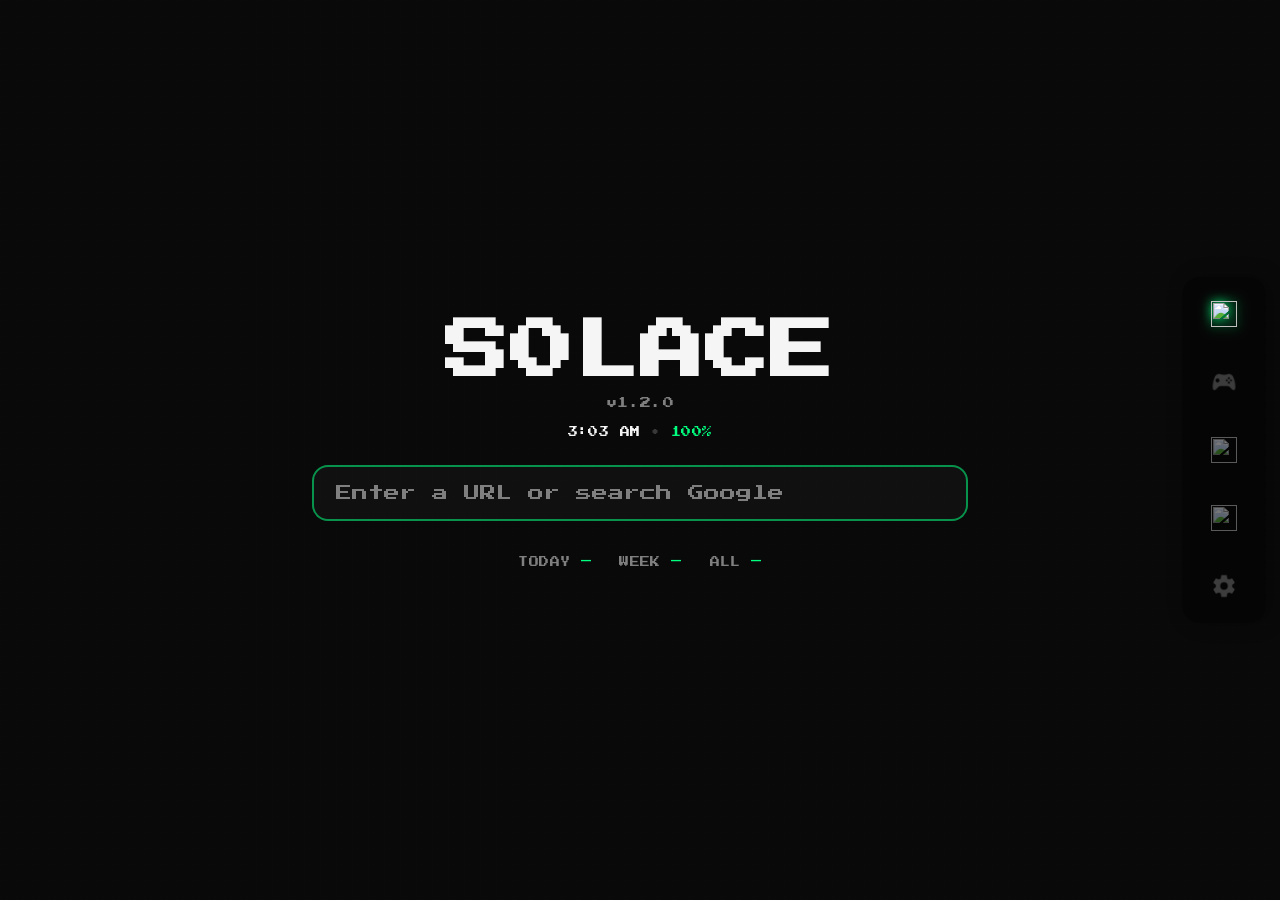
==== commit 23870a22: "Update index.html" ====
--- a/public/index.html
+++ b/public/index.html
@@ -144,6 +144,9 @@
   <a href="index.html" class="side-icon" data-icon="home"><img /></a>
   <a href="games.html" class="side-icon" data-icon="games"><img /></a>
   <a href="media.html" class="side-icon" data-icon="media"><img /></a>
+  <a href="ai.html" class="side-icon" data-icon="ai">
+  <img />
+</a>
   <a href="settings.html" class="side-icon" data-icon="settings"><img /></a>
 </nav>
 
@@ -347,4 +350,4 @@
 
 
 </body>
-</html>+</html>
--- a/public/index.css
+++ b/public/index.css
@@ -15,6 +15,834 @@
   --header-h: 56px;
 }
 
+:root {
+  --glass-bg: rgba(18, 18, 18, 0.55);
+  --glass-border: rgba(255, 255, 255, 0.08);
+  --glass-hover: rgba(255, 255, 255, 0.15);
+  --glass-blur: blur(10px);
+}
+
+.panel,
+.media-section,
+.settings-panel {
+  background: var(--glass-bg);
+  backdrop-filter: var(--glass-blur);
+  border: 1px solid var(--glass-border);
+  border-radius: 14px;
+  padding: 16px;
+}
+
+/* ===== FORCE GLASS CONTINUE WATCHING ===== */
+
+/* The big gray container */
+.continue-watching,
+.media-section,
+.media-row,
+.section-card,
+.section-container {
+  position: relative;
+  background: rgba(255, 255, 255, 0.05) !important;
+  backdrop-filter: blur(22px);
+  -webkit-backdrop-filter: blur(22px);
+  border-radius: 22px;
+  border: 1px solid rgba(255, 255, 255, 0.08);
+}
+
+/* Kill ANY inner solid backgrounds */
+.continue-watching *,
+.media-section *,
+.media-row *,
+.section-card * {
+  background-color: transparent !important;
+}
+
+/* Prevent square edges behind posters */
+.poster,
+.poster img,
+.poster-wrapper {
+  border-radius: 16px;
+  overflow: hidden;
+  background: transparent !important;
+}
+
+/* Fix the faint square line you keep seeing */
+.poster::before,
+.poster-wrapper::before {
+  display: none !important;
+}
+
+
+.media-item {
+  background: rgba(255, 255, 255, 0.04);
+  backdrop-filter: blur(18px);
+  -webkit-backdrop-filter: blur(18px);
+  border-radius: 18px;
+  transition: background 0.25s ease, backdrop-filter 0.25s ease;
+}
+
+.media-item:hover {
+  background: rgba(255, 255, 255, 0.10); /* MORE transparent look */
+  backdrop-filter: blur(22px);
+}
+
+
+/* REMOVE BLOCK BACKGROUND FROM MEDIA GRID CELLS */
+.media-grid > *,
+.media-item {
+  background: transparent !important;
+  border: none !important;
+  box-shadow: none !important;
+}
+
+
+
+.media-card {
+  background: transparent;
+  border: none;               /* ← kills the frame */
+  border-radius: 16px;
+  overflow: hidden;           /* ← curves poster */
+  padding: 0;
+}
+
+.poster-thumb {
+  border-radius: 16px;
+  overflow: hidden;
+  background: transparent;
+}
+
+.poster-thumb img {
+  border-radius: 16px;
+  display: block;
+}
+
+#media-search {
+  border-radius: 14px !important;
+  background: rgba(0,0,0,0.45);
+  backdrop-filter: blur(10px);
+  border: 1px solid rgba(255,255,255,0.1);
+}
+
+
+.media-card:hover {
+  transform: translateY(-3px);
+  border-color: var(--glass-hover);
+}
+
+.media-overlay {
+  background: rgba(0,0,0,0.55);
+  backdrop-filter: blur(6px);
+  border-top: 1px solid var(--glass-border);
+  font-size: 8px;
+  padding: 6px;
+}
+
+#media-search {
+  background: rgba(0,0,0,0.4);
+  backdrop-filter: blur(8px);
+  border: 1px solid var(--glass-border);
+  border-radius: 10px;
+  font-size: 9px;
+  padding: 8px 10px;
+}
+
+#continue-section button {
+  background: rgba(255,255,255,0.06);
+  border: 1px solid var(--glass-border);
+  border-radius: 8px;
+}
+
+.side-header {
+  backdrop-filter: blur(12px);
+  background: rgba(0,0,0,0.6);
+}
+
+
+.side-header {
+  position: fixed;
+  right: 16px;
+  top: 50%;
+  transform: translateY(-50%);
+  display: flex;
+  flex-direction: column;
+  gap: 14px;
+  z-index: 999;
+}
+
+.side-icon img {
+  width: 26px;
+  height: 26px;
+  opacity: 0.45;
+  transition: 0.2s;
+}
+
+.side-icon.active img,
+.side-icon:hover img {
+  opacity: 1;
+  filter: drop-shadow(0 0 6px var(--accent));
+}
+
+.media-row {
+  margin-top: 28px;
+}
+
+.media-row-title {
+  font-size: 12px;
+  letter-spacing: 1px;
+  color: var(--fg);
+  margin-bottom: 10px;
+}
+
+.game-thumb {
+  position: relative;
+  width: 100%;
+  aspect-ratio: 2 / 3;
+  border-radius: inherit; /* inherit rounding */
+  overflow: hidden;       /* clip inner square */
+}
+
+.game-thumb img {
+  width: 100%;
+  height: 100%;
+  object-fit: cover;
+  border-radius: inherit;
+  display: block;
+}
+
+.game-thumb img {
+  width: 100%;
+  height: 100%;
+  object-fit: cover;
+  border-radius: inherit;
+  display: block;
+}
+
+.game-card:hover .game-overlay {
+  opacity: 1;
+  transform: translateY(0);
+}
+
+.games-search-wrap {
+  display: flex;
+  align-items: center;
+  gap: 12px;
+
+  background: rgba(255, 255, 255, 0.05);
+  backdrop-filter: blur(16px);
+  border-radius: 999px;
+  padding: 10px 16px;
+  margin-bottom: 24px;
+}
+
+#game-search {
+  background: transparent;
+  border: none;
+  outline: none;
+  color: white;
+  font-size: 1rem;
+  width: 100%;
+}
+
+.media-row-track {
+  display: flex;
+  gap: 12px;
+  overflow-x: auto;
+  padding-bottom: 6px;
+  scrollbar-width: none;
+}
+.media-row-track::-webkit-scrollbar {
+  display: none;
+}
+
+.media-row .media-card {
+  min-width: 160px;
+}
+
+.page-header {
+  border-bottom: 1px solid #1e1e1e;
+  padding-bottom: 10px;
+  margin-bottom: 18px;
+}
+
+.page-header h1 {
+  font-size: 14px;
+  letter-spacing: 2px;
+  color: #e6e6e6;
+}
+
+.media-section {
+  background: #0c0c0c;
+  border: 1px solid #1f1f1f;
+  padding: 14px;
+  margin-bottom: 20px;
+}
+
+.media-section-title {
+  font-size: 10px;
+  color: #9a9a9a;
+  margin-bottom: 12px;
+  letter-spacing: 1px;
+}
+
+.media-grid {
+  display: grid;
+  grid-template-columns: repeat(auto-fill, minmax(130px, 1fr));
+  gap: 12px;
+}
+
+.media-card {
+  background: #080808;
+  border: 1px solid #222;
+  transition: border-color 0.15s ease;
+}
+
+.media-card:hover {
+  border-color: #555;
+}
+
+.poster-thumb {
+  position: relative;
+  background: #000;
+}
+
+.poster-thumb img {
+  width: 100%;
+  display: block;
+}
+
+.media-overlay {
+  position: absolute;
+  bottom: 0;
+  left: 0;
+  right: 0;
+  background: rgba(0,0,0,0.85);
+  padding: 6px;
+  font-size: 8px;
+  color: #d0d0d0;
+  border-top: 1px solid #222;
+  opacity: 1;
+}
+
+#continue-section {
+  background: #0c0c0c;
+  border: 1px solid #2a2a2a;
+}
+
+#continue-grid .media-card {
+  background: #050505;
+}
+
+#media-search {
+  background: #050505;
+  border: 1px solid #2a2a2a;
+  color: #e0e0e0;
+  font-family: 'Press Start 2P', monospace;
+  font-size: 9px;
+  padding: 6px 8px;
+}
+
+#media-search:focus {
+  border-color: #666;
+}
+
+
+/* --- S0LACE THEME UPDATE --- */
+
+/* 1. Global Smoothing */
+body {
+  /* Keeps your existing font, just makes everything look smoother */
+  -webkit-font-smoothing: antialiased;
+}
+
+/* 2. The "Taskbar" Style Sidebar */
+.side-header {
+  /* This creates the frosted glass effect */
+  background: rgba(20, 20, 20, 0.7); 
+  backdrop-filter: blur(15px);
+  -webkit-backdrop-filter: blur(15px);
+  
+  /* Curves and Borders */
+  border-right: 1px solid rgba(255, 255, 255, 0.1);
+  border-top-right-radius: 20px;
+  border-bottom-right-radius: 20px;
+  
+  /* Spacing */
+  padding: 10px 0;
+  box-shadow: 5px 0 20px rgba(0, 0, 0, 0.3);
+}
+
+.side-icon {
+  /* Make the icons float a bit */
+  transition: all 0.3s cubic-bezier(0.25, 0.8, 0.25, 1);
+  border-radius: 12px;
+  margin: 5px 10px;
+}
+
+.side-icon:hover {
+  background: rgba(255, 255, 255, 0.1);
+  transform: translateX(5px);
+}
+
+/* 3. Search Bar Styling */
+.games-search-wrap input {
+  /* Pill shape */
+  border-radius: 50px; 
+  
+  /* Glass effect dark background */
+  background: rgba(0, 0, 0, 0.4);
+  border: 1px solid rgba(255, 255, 255, 0.15);
+  color: #fff;
+  padding: 12px 24px;
+  
+  /* Glow on focus */
+  transition: all 0.3s ease;
+  box-shadow: inset 0 2px 5px rgba(0,0,0,0.5);
+}
+
+.games-search-wrap input:focus {
+  outline: none;
+  background: rgba(0, 0, 0, 0.7);
+  border-color: rgba(255, 255, 255, 0.5);
+  box-shadow: 0 0 15px rgba(255, 255, 255, 0.1);
+}
+
+/* 4. Game Cards (Curved & High Quality) */
+.game-card {
+  /* Remove any default blockiness */
+  background: transparent;
+  transition: transform 0.3s cubic-bezier(0.34, 1.56, 0.64, 1); /* Bouncy smooth */
+  text-decoration: none; /* remove link underline */
+}
+
+.game-thumb {
+  position: relative;
+  border-radius: 24px; /* Heavy curve */
+  overflow: hidden; /* Clips the image to the curve */
+  
+  /* The "Less Pixaly" Look: Deep shadows hide edges */
+  box-shadow: 0 8px 20px rgba(0, 0, 0, 0.4);
+  border: 1px solid rgba(255, 255, 255, 0.05);
+  aspect-ratio: 1 / 1; /* Keeps them square */
+}
+
+.game-thumb img {
+  width: 100%;
+  height: 100%;
+  object-fit: cover; /* Prevents stretching/pixelation */
+  transition: transform 0.4s ease;
+  display: block;
+}
+
+/* 5. Hover Effects */
+.game-card:hover {
+  transform: translateY(-8px) scale(1.02); /* Floats up */
+  z-index: 2;
+}
+
+.game-card:hover .game-thumb {
+  box-shadow: 0 15px 30px rgba(0, 0, 0, 0.6), 
+              0 0 0 2px rgba(255, 255, 255, 0.2); /* Subtle glow border */
+}
+
+.game-card:hover img {
+  transform: scale(1.1); /* Zoom effect inside */
+}
+
+/* 6. The Overlay Text */
+.game-overlay {
+  /* Make it a smooth gradient instead of a solid block */
+  background: linear-gradient(to top, rgba(0, 0, 0, 0.9) 0%, rgba(0, 0, 0, 0) 100%);
+  
+  /* Positioning */
+  position: absolute;
+  bottom: 0;
+  left: 0;
+  width: 100%;
+  padding: 20px 10px;
+  
+  /* Text styling */
+  text-align: center;
+  color: white;
+  font-weight: bold;
+  opacity: 0; /* Hidden by default */
+  transform: translateY(10px);
+  transition: all 0.3s ease;
+  
+  /* Ensure text doesn't look pixaly */
+  text-shadow: 0 2px 4px rgba(0,0,0,0.8);
+}
+
+.game-card:hover .game-overlay {
+  opacity: 1;
+  transform: translateY(0);
+}
+
+/* FIX POPULAR GAMES */
+.popular-wrap {
+  overflow: hidden;
+  width: 100%;
+  position: relative;
+}
+
+.popular-track {
+  display: flex;
+  gap: 20px;
+  animation: scrollTrack 25s linear infinite;
+  padding: 20px 0;
+}
+
+@keyframes scrollTrack {
+  0% { transform: translateX(0); }
+  100% { transform: translateX(-50%); }
+}
+
+/* RIGHT SIDE HEADER */
+.side-header {
+  position: fixed;
+  top: 50%;
+  right: 14px;
+  transform: translateY(-50%);
+  display: flex;
+  flex-direction: column;
+  gap: 14px;
+
+  padding: 10px;
+  border-radius: 18px;
+
+  background: rgba(0,0,0,0.35);
+  backdrop-filter: blur(10px);
+  -webkit-backdrop-filter: blur(10px);
+
+  border: 1px solid var(--border-soft);
+  z-index: 1000;
+}
+
+/* ICON BUTTON */
+.side-icon {
+  width: 44px;
+  height: 44px;
+
+  display: flex;
+  align-items: center;
+  justify-content: center;
+
+  border-radius: 12px;
+  text-decoration: none;
+
+  transition: 0.2s;
+}
+
+/* SVG ICON */
+.side-icon svg {
+  width: 20px;
+  height: 20px;
+  fill: #9ca3af; /* gray */
+  transition: 0.2s;
+}
+
+/* HOVER */
+.side-icon:hover {
+  background: rgba(255,255,255,0.05);
+}
+
+.side-icon:hover svg {
+  fill: var(--accent);
+  filter: drop-shadow(0 0 6px var(--accent));
+}
+
+/* ACTIVE PAGE */
+.side-icon.active svg {
+  fill: var(--accent);
+  filter: drop-shadow(0 0 8px var(--accent));
+}
+
+/* PROXY MODE SAFE */
+body.sj-proxied .side-header {
+  pointer-events: auto;
+}
+
+
+/* ===== QUICK PANEL (VISITOR COUNTER + LINKS) ===== */
+
+.quick-panel {
+  position: fixed;
+  top: 10px;
+  right: 10px;
+  background: var(--panel);
+  border: 2px solid var(--border-hard);
+  padding: 12px;
+  font-family: "Press Start 2P";
+  font-size: 8px;
+  color: var(--fg);
+  box-shadow: 0 0 0 1px #000, 0 0 20px rgba(0,0,0,0.9);
+  z-index: 9999;
+  display: flex;
+  flex-direction: column;
+  gap: 10px;
+}
+
+.visitor-count {
+  color: var(--accent);
+  text-shadow: 0 0 6px var(--accent);
+}
+
+.quick-links {
+  display: flex;
+  flex-direction: column;
+  gap: 6px;
+}
+
+.quick-btn {
+  text-decoration: none;
+  text-align: center;
+  padding: 6px;
+  font-size: 8px;
+  border: 2px solid var(--accent);
+  background: var(--accent-soft);
+  color: var(--accent);
+}
+
+.quick-btn:hover {
+  background: rgba(0,255,127,0.25);
+  box-shadow: 0 0 14px rgba(0,255,127,0.6);
+}
+
+
+/* CATEGORY ICONS ABOVE POPULAR GAMES */
+
+.popular-filter-icons {
+  display: flex;
+  justify-content: center;
+  gap: 20px;
+  margin-bottom: 10px;
+  margin-top: 10px;
+}
+
+.filter-icon {
+  width: 32px;
+  height: 32px;
+  opacity: 0.35;
+  cursor: pointer;
+  transition: opacity 0.2s, transform 0.2s;
+}
+
+.filter-icon:hover {
+  opacity: 0.7;
+  transform: scale(1.1);
+}
+
+.filter-icon.active {
+  opacity: 1;
+  filter: drop-shadow(0 0 6px var(--accent));
+  transform: scale(1.15);
+}
+
+
+/* ===== QUICK PANEL (VISITOR COUNTER + LINKS) ===== */
+
+.quick-panel {
+  position: fixed;
+  top: 10px;
+  right: 10px;
+  background: var(--panel);
+  border: 2px solid var(--border-hard);
+  padding: 12px;
+  font-family: "Press Start 2P";
+  font-size: 8px;
+  color: var(--fg);
+  box-shadow: 0 0 0 1px #000, 0 0 20px rgba(0,0,0,0.9);
+  z-index: 9999;
+  display: flex;
+  flex-direction: column;
+  gap: 10px;
+}
+
+.visitor-count {
+  color: var(--accent);
+  text-shadow: 0 0 6px var(--accent);
+}
+
+.quick-links {
+  display: flex;
+  flex-direction: column;
+  gap: 6px;
+}
+
+.quick-btn {
+  text-decoration: none;
+  text-align: center;
+  padding: 6px;
+  font-size: 8px;
+  border: 2px solid var(--accent);
+  background: var(--accent-soft);
+  color: var(--accent);
+}
+
+.quick-btn:hover {
+  background: rgba(0,255,127,0.25);
+  box-shadow: 0 0 14px rgba(0,255,127,0.6);
+}
+
+
+/* ============================================================
+   ACCOUNT PAGE FIXES — clean inputs, correct font, normal size
+   ============================================================ */
+
+/* container around each section */
+.account-box {
+  padding: 18px;
+  border: 1px solid #262626;
+  background: rgba(0,0,0,0.35);
+  margin-bottom: 22px;
+}
+
+/* labels */
+.account-box label {
+  font-family: "Spectral", serif;
+  font-size: 11px;
+  color: var(--fg);
+  display: block;
+  margin-bottom: 4px;
+}
+
+/* input fields */
+.account-input {
+  width: 100%;
+  padding: 8px 10px;
+  font-size: 12px;
+  font-family: 'Inter', sans-serif;
+  border: 2px solid var(--accent);
+  background: #0d0d0d;
+  color: #ffffff;
+  outline: none;
+  border-radius: 4px;
+  margin-bottom: 10px;
+}
+
+.account-input:focus {
+  border-color: var(--accent);
+  box-shadow: 0 0 6px var(--accent);
+}
+
+/* login/signup buttons */
+.account-btn {
+  width: 100%;
+  padding: 10px;
+  margin-top: 6px;
+  font-family: "Press Start 2P", monospace;
+  font-size: 11px;
+  background: #002e1d;
+  color: var(--accent);
+  border: 2px solid var(--accent);
+  cursor: pointer;
+  transition: 0.2s ease;
+}
+
+.account-btn:hover {
+  background: #004f31;
+  transform: translateY(-1px);
+}
+
+.media-card,
+.tmdb-card,
+.movie-card,
+.tv-card {
+  background: none !important;
+  box-shadow: none !important;
+  padding: 0 !important;
+}
+
+.poster-thumb {
+  background: none !important;
+  border: none !important;
+  border-radius: 16px;
+  overflow: hidden;
+}
+
+
+
+/* NAVIGATION FIXES — ALIGN ICON WITH TEXT */
+.site-nav a.account-link {
+  display: flex;
+  align-items: center;
+  justify-content: center;
+  padding: 0 10px;
+  height: 22px;
+  margin: 0;
+}
+
+/* Actual icon element */
+#account-icon {
+  width: 18px;
+  height: 18px;
+  display: block;
+  filter: grayscale(1) brightness(0.75);  /* gray inactive */
+  transition: filter 0.2s ease, transform 0.2s ease;
+  transform: translateY(1px); /* perfect vertical alignment */
+}
+
+/* Hover slightly brightens */
+.site-nav a.account-link:hover #account-icon {
+  filter: grayscale(0.6) brightness(1);
+}
+
+/* ACTIVE PAGE → ACCENT ICON */
+html[data-accent="green"]   .site-nav a.account-link.active #account-icon {
+  content: url("thumbs/acc/green.png");
+  filter: none;
+}
+
+html[data-accent="violet"]  .site-nav a.account-link.active #account-icon {
+  content: url("thumbs/acc/purple.png");
+  filter: none;
+}
+
+html[data-accent="amber"]   .site-nav a.account-link.active #account-icon {
+  content: url("thumbs/acc/amber.png");
+  filter: none;
+}
+
+html[data-accent="white"]   .site-nav a.account-link.active #account-icon {
+  content: url("thumbs/acc/white.png");
+  filter: none;
+}
+
+/* inactive ALWAYS gray */
+.site-nav a.account-link:not(.active) #account-icon {
+  content: url("thumbs/acc/gray.png"); /* your gray version */
+}
+
+
+/* === ACCOUNT ICON BASE === */
+.account-icon-link img {
+  width: 18px;
+  height: 18px;
+  image-rendering: pixelated;
+  filter: drop-shadow(0 0 4px var(--accent));
+  transition: 0.15s ease;
+}
+
+.account-icon-link:hover img {
+  filter: drop-shadow(0 0 6px var(--accent)) brightness(1.3);
+}
+
+/* ACCENT VARIATIONS */
+html[data-accent="green"] #account-icon {
+  content: url("thumbs/acc/green.png");
+}
+
+html[data-accent="violet"] #account-icon {
+  content: url("thumbs/acc/purple.png");
+}
+
+html[data-accent="amber"] #account-icon {
+  content: url("thumbs/acc/amber.png");
+}
+
+html[data-accent="white"] #account-icon {
+  content: url("thumbs/acc/white.png");
+}
+
+
 /* ================================
    ACCOUNT PAGE OVERRIDES
    Makes buttons normal-sized,
@@ -144,6 +972,59 @@
 .settings-panel .motd-label {
   font-size: 11px !important;
 }
+
+/* SETTINGS PAGE BUTTON FIX */
+.settings-panel .proxy-btn {
+  font-size: 8px !important;          /* smaller text */
+  padding: 4px 10px !important;       /* less vertical height */
+  border-width: 2px !important;
+  width: auto !important;
+  text-align: center;
+  letter-spacing: 0.04em;
+  font-family: "Press Start 2P", system-ui, sans-serif;
+}
+
+.settings-panel input[type="text"],
+.settings-panel input[type="password"],
+.settings-panel select {
+  font-size: 8px !important;
+  padding: 5px 8px !important;
+  height: auto !important;
+}
+
+.settings-panel label {
+  font-size: 8px !important;
+}
+
+.settings-panel {
+  font-size: 8px !important;
+}
+
+/* --- SETTINGS PAGE BUTTON FIX --- */
+.settings-page .proxy-btn {
+  font-size: 8px !important;
+  padding: 5px 10px !important;
+  height: auto !important;
+  border-width: 2px !important;
+  font-family: "Press Start 2P", system-ui, sans-serif !important;
+  letter-spacing: 0.05em;
+  width: auto !important;
+}
+
+/* Inputs in settings */
+.settings-page input,
+.settings-page select {
+  font-size: 8px !important;
+  padding: 6px 8px !important;
+  font-family: "Press Start 2P", system-ui, sans-serif !important;
+}
+
+/* Labels and small text */
+.settings-page label,
+.settings-page .motd-label {
+  font-size: 8px !important;
+}
+
 
 
 /* ========= REST OF YOUR ORIGINAL CSS (UNCHANGED) ========= */
@@ -516,6 +1397,19 @@
     0 0 16px rgba(0, 255, 127, 0.6);
 }
 
+.poster-thumb img {
+  border-radius: 16px;
+  display: block;
+}
+
+#media-search {
+  border-radius: 14px !important;
+  background: rgba(0,0,0,0.4);
+  backdrop-filter: blur(12px);
+  border: 1px solid rgba(255,255,255,0.12);
+}
+
+
 /* ERROR */
 #sj-error {
   margin-top: 6px;
@@ -577,7 +1471,7 @@
 .app-grid,
 .media-grid {
   display: grid;
-  grid-template-columns: repeat(6, 1fr);
+  grid-template-columns: repeat(6, 2fr);
   gap: 14px;
 }
 
@@ -742,6 +1636,25 @@
   width: 100%;
   height: 100%;
   border: none;
+}
+
+/* Add this to the bottom of your index.css */
+
+.home-panel, .account-box, .settings-panel {
+    border-radius: 24px; /* Matches your game-thumb curve */
+    border: 1px solid rgba(255, 255, 255, 0.1);
+    backdrop-filter: blur(10px);
+    background: rgba(8, 8, 8, 0.8);
+}
+
+.account-input {
+    border-radius: 50px !important; /* Pill shape for search/inputs */
+    padding: 10px 20px !important;
+}
+
+.account-btn, .proxy-btn, .quick-btn {
+    border-radius: 50px !important; /* Pill shape for buttons */
+    text-transform: uppercase;
 }
 
 /* RESPONSIVE */
@@ -783,4 +1696,437 @@
   .media-grid {
     grid-template-columns: repeat(2, 1fr);
   }
-}
+
+  /* HARD RESET MEDIA CARDS */
+.media-card,
+.tmdb-card,
+.movie-card,
+.tv-card {
+  background: transparent !important;
+  box-shadow: none !important;
+  border: none !important;
+  outline: none !important;
+}
+
+/* KILL PSEUDO ELEMENTS (THIS IS THE SQUARE LINE) */
+.media-card::before,
+.media-card::after,
+.tmdb-card::before,
+.tmdb-card::after,
+.poster-thumb::before,
+.poster-thumb::after {
+  content: none !important;
+  display: none !important;
+}
+
+/* ENSURE IMAGE IS THE ONLY VISIBLE THING */
+.poster-thumb {
+  background: transparent !important;
+  border: none !important;
+  outline: none !important;
+  overflow: hidden;
+  border-radius: 16px;
+}
+
+.poster-thumb img {
+  display: block;
+  border-radius: 16px;
+  border: none !important;
+  outline: none !important;
+}
+
+  /* KILL ALL LINK / FOCUS RINGS ON MEDIA CARDS */
+.media-card,
+.media-card:focus,
+.media-card:focus-visible,
+.media-card:active {
+  outline: none !important;
+  box-shadow: none !important;
+}
+
+/* ALSO KILL IT ON THE POSTER WRAPPER */
+.poster-thumb,
+.poster-thumb:focus,
+.poster-thumb:focus-visible {
+  outline: none !important;
+}
+
+  /* MEDIA CARDS — REMOVE BLOCK CONTAINER */
+.media-card {
+  background: transparent !important;
+  border: none !important;
+  padding: 0 !important;
+  box-shadow: none !important;
+  outline: none !important;
+}
+
+/* KILL ALL BROWSER FOCUS / ACTIVE STYLES */
+.media-card:focus,
+.media-card:focus-visible,
+.media-card:active {
+  outline: none !important;
+  box-shadow: none !important;
+}
+
+.media-card {
+  -webkit-tap-highlight-color: transparent;
+}
+
+/* POSTER IS THE ONLY VISUAL ELEMENT */
+.poster-thumb {
+  border-radius: 18px;
+  overflow: hidden;
+  background: transparent !important;
+}
+
+/* IMAGE MUST FILL + CLIP */
+.poster-thumb img {
+  display: block;
+  width: 100%;
+  height: 100%;
+  border-radius: inherit;
+}
+
+
+/* PREVENT CHROME FROM DRAWING ACCESSIBILITY RING */
+.media-card {
+  -webkit-tap-highlight-color: transparent;
+}
+
+/* ENSURE IMAGE IS CLIPPED CLEANLY */
+.poster-thumb {
+  border-radius: 16px;
+  overflow: hidden;
+  background: transparent !important;
+}
+
+  /* ===== REMOVE SQUARE CARD BEHIND GAMES & MEDIA ===== */
+
+/* Section containers */
+.section,
+.section-inner,
+.section-content,
+.media-section,
+.games-section {
+  background: transparent !important;
+  box-shadow: none !important;
+  outline: none !important;
+}
+
+/* Grid wrappers */
+.grid,
+.grid-wrapper,
+.media-grid,
+.games-grid {
+  background: transparent !important;
+}
+
+/* Individual cards */
+.card,
+.media-card,
+.game-card {
+  background: rgba(255,255,255,0.04) !important;
+  backdrop-filter: blur(18px);
+  -webkit-backdrop-filter: blur(18px);
+  border-radius: 20px;
+  border: 1px solid rgba(255,255,255,0.08);
+  box-shadow: none !important;
+  overflow: hidden;
+}
+
+/* Kill invisible square overlays */
+.card::before,
+.card::after,
+.media-card::before,
+.game-card::before {
+  content: none !important;
+}
+
+  /* ===== FIX SQUARE BACKGROUND ON GAME / MEDIA CARDS ===== */
+
+a.game-card,
+a.media-card {
+  background: transparent !important;
+  box-shadow: none !important;
+  outline: none !important;
+  border: none !important;
+
+  border-radius: 22px;
+  overflow: hidden; /* clips everything inside */
+}
+
+/* If the image is inside */
+a.game-card img,
+a.media-card img {
+  border-radius: 22px;
+  display: block;
+}
+
+  /* === ABSOLUTE SQUARE REMOVAL === */
+
+a.game-card,
+a.game-card *,
+a.game-card::before,
+a.game-card::after {
+  background: transparent !important;
+  box-shadow: none !important;
+  outline: none !important;
+  border: none !important;
+}
+
+/* Force rounding at EVERY LEVEL */
+a.game-card {
+  border-radius: 22px !important;
+  overflow: hidden !important;
+  position: relative;
+}
+
+a.game-card::before,
+a.game-card::after {
+  content: none !important;
+  display: none !important;
+}
+
+/* Images */
+a.game-card img {
+  display: block;
+  border-radius: 22px !important;
+}
+
+  /* ===== KILL THE GAME CARD SQUARE COMPLETELY ===== */
+
+.game-card {
+  background: transparent !important;
+  border: none !important;
+  outline: none !important;
+  box-shadow: none !important;
+}
+
+/* this is usually the culprit */
+.game-thumb {
+  background: transparent !important;
+  border: none !important;
+  box-shadow: none !important;
+
+  border-radius: 14px; /* rounded */
+  overflow: hidden;    /* clip image to curve */
+}
+
+/* ensure image matches curve */
+.game-thumb img {
+  border-radius: 14px;
+  display: block;
+}
+
+/* overlay should not add a square */
+.game-overlay {
+  background: linear-gradient(
+    to top,
+    rgba(0,0,0,0.65),
+    rgba(0,0,0,0)
+  ) !important;
+
+  border-radius: 14px;
+}
+
+.game-card::before,
+.game-card::after,
+.game-thumb::before,
+.game-thumb::after {
+  content: none !important;
+  display: none !important;
+}
+
+  /* Kill desktop forced box */
+@media (min-width: 768px) {
+  .game-thumb,
+  .media-card {
+    background: transparent !important;
+    box-shadow: none !important;
+  }
+
+  .game-thumb {
+    height: auto !important;
+    aspect-ratio: auto !important;
+  }
+
+  .game-thumb img {
+    display: block;
+    width: 100%;
+    height: auto;
+  }
+
+  .game-overlay {
+  position: absolute;
+  inset: 0;
+  background: rgba(0,0,0,0); /* invisible */
+  opacity: 0;
+  pointer-events: none;
+  display: flex;
+  align-items: center;
+  justify-content: center;
+  transition: opacity .25s ease, background .25s ease;
+}
+
+.game-card:hover .game-overlay {
+  opacity: 1;
+  background: rgba(20,20,20,0.45);
+  backdrop-filter: blur(10px);
+}
+
+  .game-thumb {
+  position: relative;
+  background: none !important;
+  padding: 0;
+}
+
+.game-thumb img {
+  display: block;
+  width: 100%;
+  height: auto;
+  border-radius: 18px;
+}
+
+  .game-overlay {
+  display: none;
+}
+
+.game-card:hover .game-overlay {
+  display: flex;
+  position: absolute;
+  inset: 0;
+
+  align-items: center;
+  justify-content: center;
+
+  background: rgba(20, 20, 20, 0.45);
+  backdrop-filter: blur(12px);
+  -webkit-backdrop-filter: blur(12px);
+
+  border-radius: 18px;
+}
+
+  .game-card,
+.game-thumb {
+  background: none !important;
+  box-shadow: none !important;
+  border: none !important;
+}
+
+  .game-thumb {
+  position: relative;
+  overflow: hidden;
+  border-radius: 18px;
+}
+
+.game-thumb img {
+  display: block;
+  width: 100%;
+  height: auto;
+  border-radius: 18px;
+}
+
+  .game-card {
+  all: unset;
+  display: inline-block;
+}
+
+  .game-thumb {
+  position: relative;
+  display: block;
+  border-radius: 18px;
+  overflow: hidden;
+}
+
+  .game-thumb img {
+  display: block;
+  width: 100%;
+  height: auto;
+  border-radius: inherit;
+}
+
+  .game-card {
+  cursor: pointer;
+  text-decoration: none;
+}
+
+  .game-card {
+  outline: none !important;
+  border: none;
+  background: transparent;
+  box-shadow: none;
+  -webkit-tap-highlight-color: transparent;
+}
+
+.game-card:focus,
+.game-card:focus-visible,
+.game-card:active {
+  outline: none !important;
+  box-shadow: none !important;
+}
+
+.game-thumb {
+  overflow: hidden; /* THIS IS CRITICAL */
+  border-radius: 14px; /* or whatever you use */
+  background: transparent;
+}
+
+  .game-thumb img {
+  display: block;            /* kills inline img box */
+  width: 100%;
+  height: 100%;
+  object-fit: cover;
+
+  background: transparent !important;
+  box-shadow: none !important;
+  outline: none !important;
+}
+
+  .game-thumb img {
+  display: block;            /* kills inline img box */
+  width: 100%;
+  height: 100%;
+  object-fit: cover;
+
+  background: transparent !important;
+  box-shadow: none !important;
+  outline: none !important;
+}
+
+.game-card::before,
+.game-card::after {
+  content: none !important;
+  display: none !important;
+}
+
+  /* Remove borders and outlines from all images in the games section */
+.games-container img, 
+.game-icon img {
+    border: none !important;
+    outline: none !important;
+    box-shadow: none !important;
+    background: transparent !important;
+}
+
+/* Ensure links don't have borders or underlines */
+.games-container a,
+.game-icon a {
+    text-decoration: none;
+    border: none;
+}
+
+  a.game-card {
+    /* REMOVES THE GREY LINE BOX */
+    border: none !important;
+    background: transparent !important;
+    box-shadow: none !important;
+    outline: none !important;
+
+    /* ADDS THE CURVES */
+    border-radius: 20px !important; /* Adjust this number for more/less curve */
+    overflow: hidden !important;    /* Forces the image inside to respect the curve */
+    
+    /* PREVENTS WEIRD LINK BEHAVIOR */
+    display: block; 
+    text-decoration: none !important;
+}
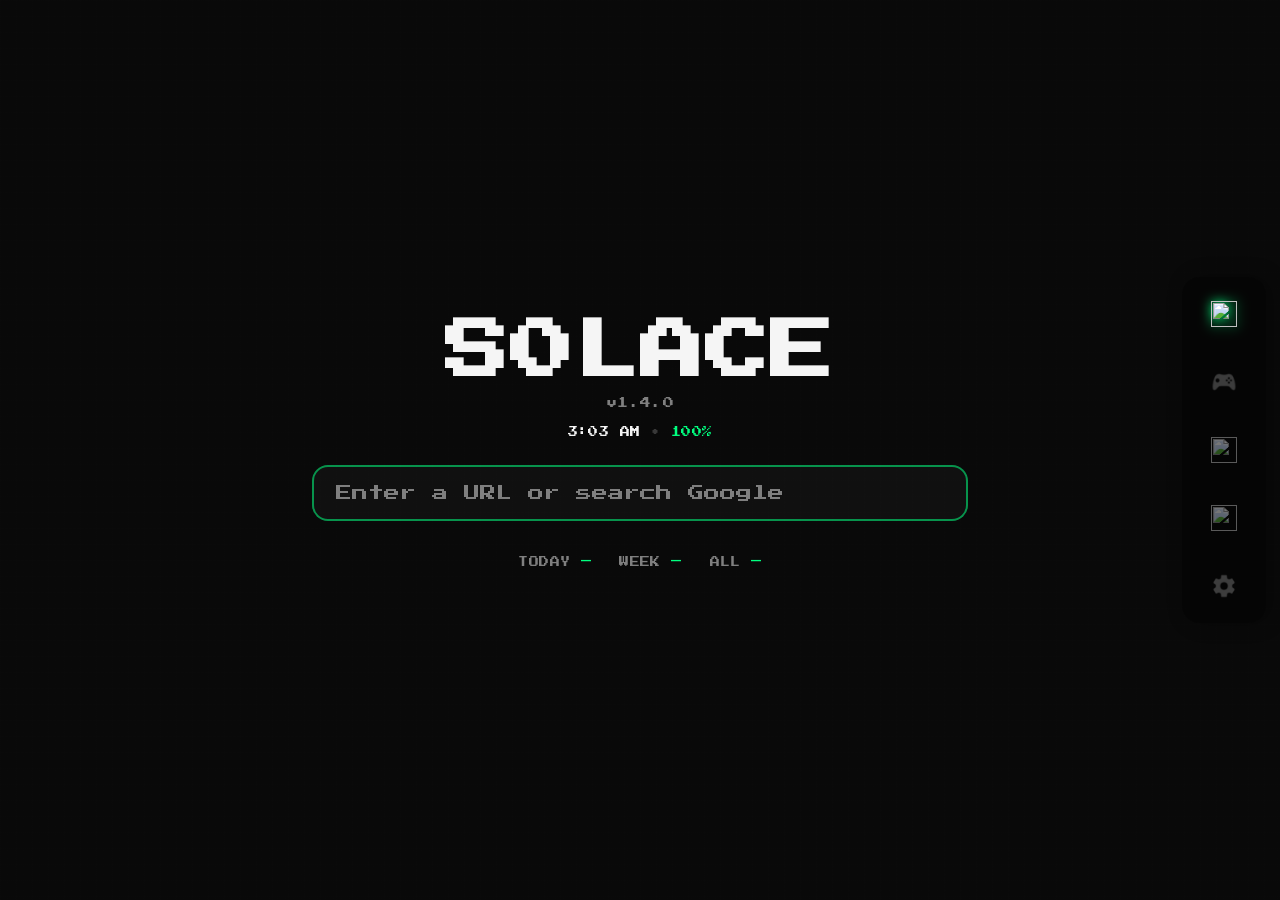
==== commit 3341fd47: "Add homepage stability patch for URL and service workers Added a stability patch for the homepage to" ====
--- a/public/index.html
+++ b/public/index.html
@@ -16,6 +16,8 @@
   <script src="search.js" defer></script>
   <script src="index.js" defer></script>
   <script src="global-hub.js" defer></script>
+  <script async src="https://pagead2.googlesyndication.com/pagead/js/adsbygoogle.js?client=ca-pub-8373843490344171"
+     crossorigin="anonymous"></script>
 
   <style>
     body {
@@ -154,7 +156,7 @@
   <div class="home-wrap">
 
     <div class="home-title">S0LACE</div>
-    <div class="home-version">v1.2.0</div>
+    <div class="home-version">v1.4.0</div>
 
     <!-- CLOCK + BATTERY -->
     <div class="home-status">
@@ -347,7 +349,26 @@
 trackLocationOnce();
 </script>
 
-
-
+  <script>
+/* === HOMEPAGE STABILITY PATCH === */
+
+// Fix invalid URL crashes (safe version)
+const _URL = window.URL;
+window.URL = function(u, b) {
+  try { return new _URL(u, b); }
+  catch { return new _URL(location.href); }
+};
+window.URL.prototype = _URL.prototype;
+
+// Clean up broken service workers ONCE
+if (!sessionStorage.getItem("__sw_cleaned")) {
+  sessionStorage.setItem("__sw_cleaned", "1");
+  if ("serviceWorker" in navigator) {
+    navigator.serviceWorker.getRegistrations?.().then(r =>
+      r.forEach(reg => reg.unregister())
+    );
+  }
+}
+</script>
 </body>
 </html>
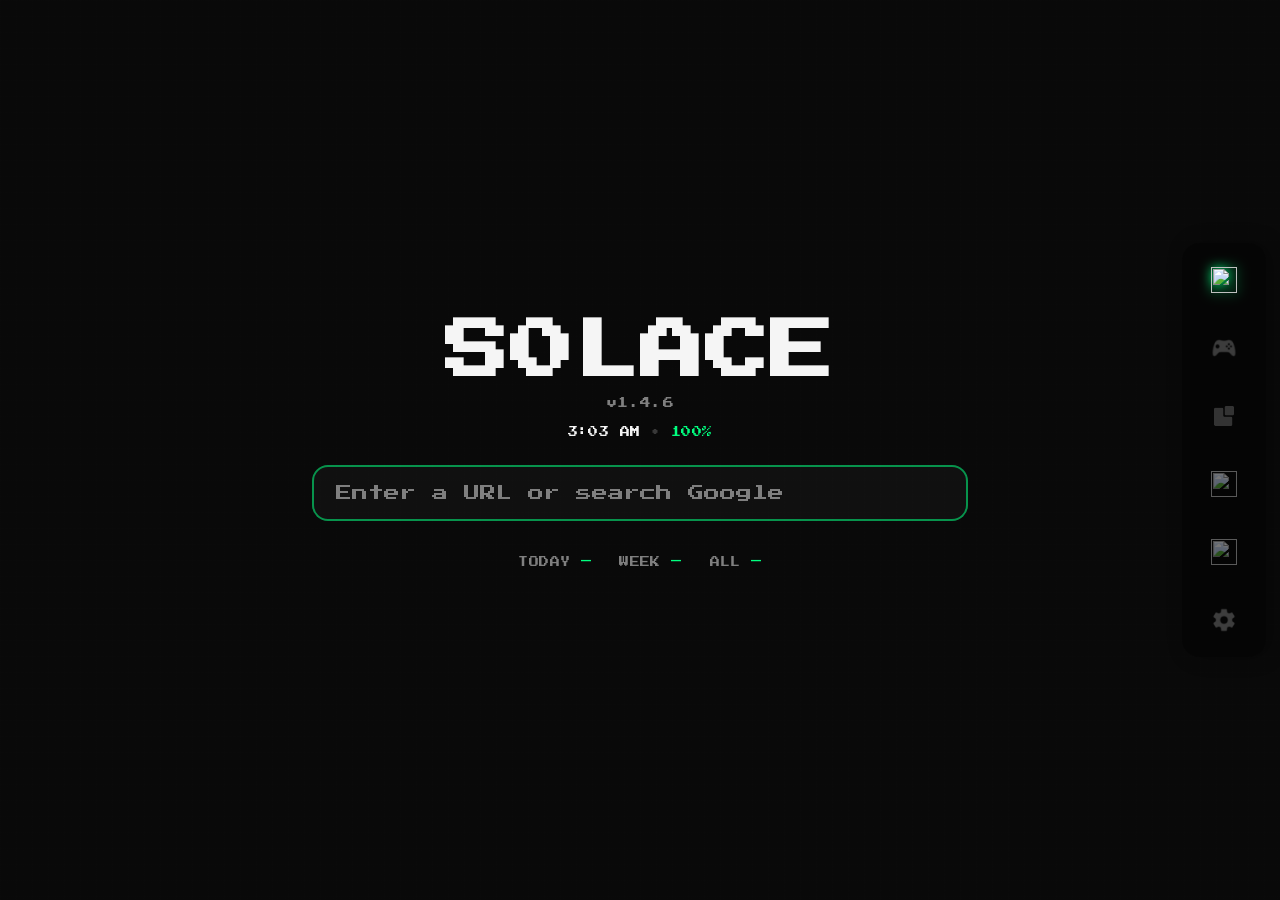
==== commit 84145bf9: "Update index.html" ====
--- a/public/index.html
+++ b/public/index.html
@@ -3,7 +3,7 @@
 <head>
   <meta charset="utf-8" />
   <meta name="viewport" content="width=device-width, initial-scale=1.0" />
-  <title>S0LACE</title>
+  <title>Geometry Made Easy!</title>
 
   <link rel="shortcut icon" href="favicon.ico" />
   <link rel="stylesheet" href="index.css" />
@@ -14,7 +14,9 @@
   <script src="epoxy/index.js" defer></script>
   <script src="register-sw.js" defer></script>
   <script src="search.js" defer></script>
+    <script src="register-sw.js" defer></script>
   <script src="index.js" defer></script>
+  <script src="loader-messages.js"></script>
   <script src="global-hub.js" defer></script>
   <script async src="https://pagead2.googlesyndication.com/pagead/js/adsbygoogle.js?client=ca-pub-8373843490344171"
      crossorigin="anonymous"></script>
@@ -145,6 +147,9 @@
 <nav class="side-header">
   <a href="index.html" class="side-icon" data-icon="home"><img /></a>
   <a href="games.html" class="side-icon" data-icon="games"><img /></a>
+  <a href="extras.html" class="side-icon" data-icon="extras">
+    <img />
+  </a>
   <a href="media.html" class="side-icon" data-icon="media"><img /></a>
   <a href="ai.html" class="side-icon" data-icon="ai">
   <img />
@@ -156,7 +161,7 @@
   <div class="home-wrap">
 
     <div class="home-title">S0LACE</div>
-    <div class="home-version">v1.4.0</div>
+    <div class="home-version">v1.4.6</div>
 
     <!-- CLOCK + BATTERY -->
     <div class="home-status">
@@ -349,26 +354,7 @@
 trackLocationOnce();
 </script>
 
-  <script>
-/* === HOMEPAGE STABILITY PATCH === */
-
-// Fix invalid URL crashes (safe version)
-const _URL = window.URL;
-window.URL = function(u, b) {
-  try { return new _URL(u, b); }
-  catch { return new _URL(location.href); }
-};
-window.URL.prototype = _URL.prototype;
-
-// Clean up broken service workers ONCE
-if (!sessionStorage.getItem("__sw_cleaned")) {
-  sessionStorage.setItem("__sw_cleaned", "1");
-  if ("serviceWorker" in navigator) {
-    navigator.serviceWorker.getRegistrations?.().then(r =>
-      r.forEach(reg => reg.unregister())
-    );
-  }
-}
-</script>
+
+
 </body>
 </html>
--- a/public/index.css
+++ b/public/index.css
@@ -115,6 +115,7 @@
   display: block;
 }
 
+#game-search,
 #media-search {
   border-radius: 14px !important;
   background: rgba(0,0,0,0.45);
@@ -436,11 +437,6 @@
 .game-card:hover {
   transform: translateY(-8px) scale(1.02); /* Floats up */
   z-index: 2;
-}
-
-.game-card:hover .game-thumb {
-  box-shadow: 0 15px 30px rgba(0, 0, 0, 0.6), 
-              0 0 0 2px rgba(255, 255, 255, 0.2); /* Subtle glow border */
 }
 
 .game-card:hover img {
@@ -1479,9 +1475,9 @@
 .app-card,
 .media-card {
   background: var(--panel);
-  border-radius: 0;
+  border-radius: 16px;            /* CHANGED: from 0 to 16px for curves */
   padding: 6px;
-  border: 2px solid var(--border-hard);
+  border: none;                   /* CHANGED: removed the solid border line */
   display: flex;
   flex-direction: column;
   cursor: pointer;
@@ -1492,25 +1488,12 @@
     border-color 0.08s ease,
     background 0.08s ease;
   position: relative;
-  overflow: hidden;
-}
-
-.game-card::after,
-.app-card::after,
-.media-card::after {
-  content: "";
-  position: absolute;
-  inset: 0;
-  background: repeating-linear-gradient(
-      to bottom,
-      rgba(0, 0, 0, 0.2) 0,
-      rgba(0, 0, 0, 0.2) 2px,
-      transparent 2px,
-      transparent 4px
-    );
-  mix-blend-mode: soft-light;
-  opacity: 0.2;
-}
+  overflow: hidden;               /* Keeps image inside the new curves */
+}
+
+/* This part adds the "retro" scanline effect. 
+   If you want the icons to be clean, you can delete this whole block. 
+   Otherwise, I've added a curve to it so it matches the card. */
 
 .game-thumb,
 .app-thumb {
@@ -1560,7 +1543,6 @@
   opacity: 1;
 }
 
-.game-card:hover,
 .app-card:hover,
 .media-card:hover {
   transform: translateY(-2px);
@@ -2114,19 +2096,44 @@
     text-decoration: none;
     border: none;
 }
-
-  a.game-card {
-    /* REMOVES THE GREY LINE BOX */
+.game-card {
+    /* REMOVES THE BOX/BORDER */
     border: none !important;
+    outline: none !important;
+    box-shadow: none !important;
+    background: transparent !important; /* Removes any grey background fill */
+
+    /* APPLIES THE CURVES */
+    border-radius: 20px; /* Adjust this to make it more or less round */
+    overflow: hidden;    /* Important: Clips the image corners to match the card */
+}
+
+/* Ensure the image inside also follows the curve */
+.game-card img {
+    border: none !important;
+    border-radius: 20px; 
+    display: block;
+}
+
+  /* 1. Remove border from the main card */
+.game-card, a.game-card {
+    border: none !important;
+    outline: none !important;
+    box-shadow: none !important;
     background: transparent !important;
-    box-shadow: none !important;
-    outline: none !important;
-
-    /* ADDS THE CURVES */
-    border-radius: 20px !important; /* Adjust this number for more/less curve */
-    overflow: hidden !important;    /* Forces the image inside to respect the curve */
-    
-    /* PREVENTS WEIRD LINK BEHAVIOR */
-    display: block; 
-    text-decoration: none !important;
-}
+    border-radius: 20px; /* Makes it curved */
+    overflow: hidden;    /* Keeps image inside the curves */
+}
+
+/* 2. KILL THE "GHOST" BOX (The most likely culprit) */
+a.game-card:after {
+    display: none !important;
+    content: none !important;
+    border: none !important;
+}
+
+/* 3. Make sure the image inside is also curved */
+.game-card img {
+    border-radius: 20px !important;
+    border: none !important;
+}
